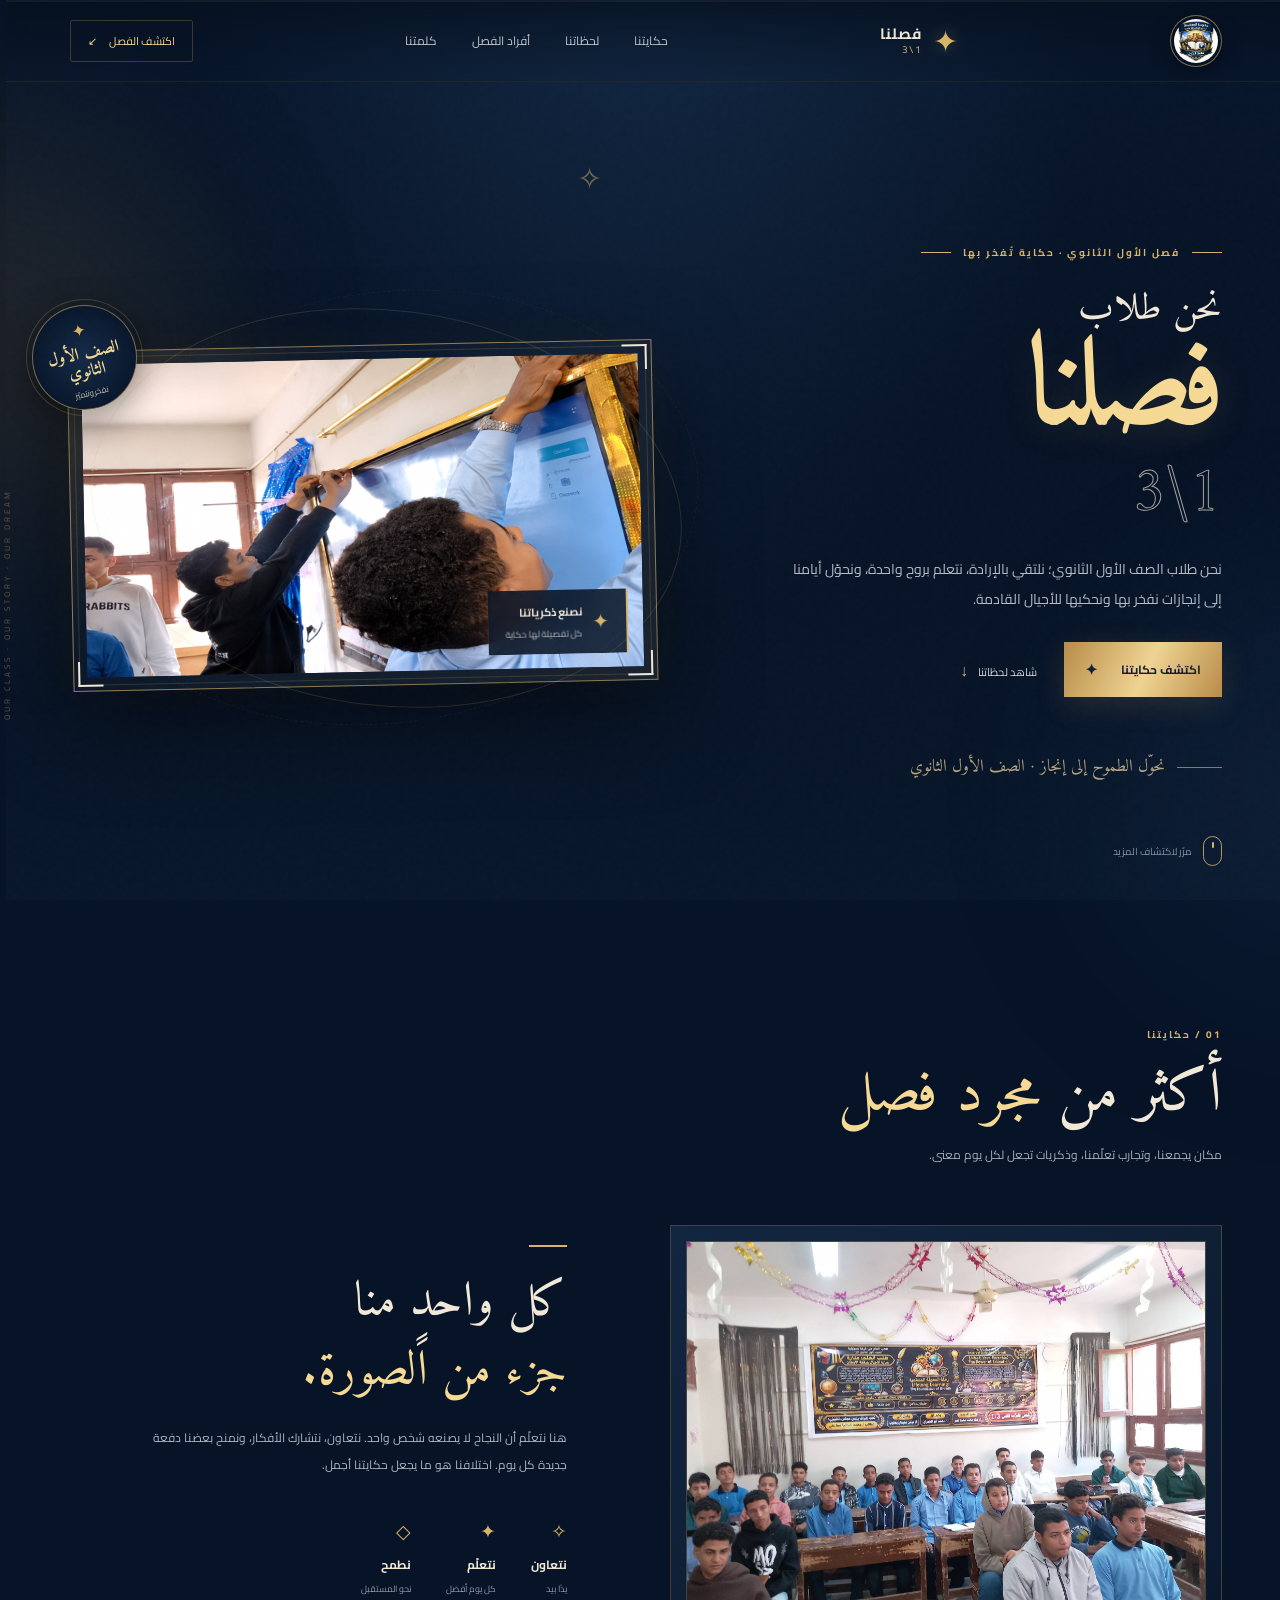
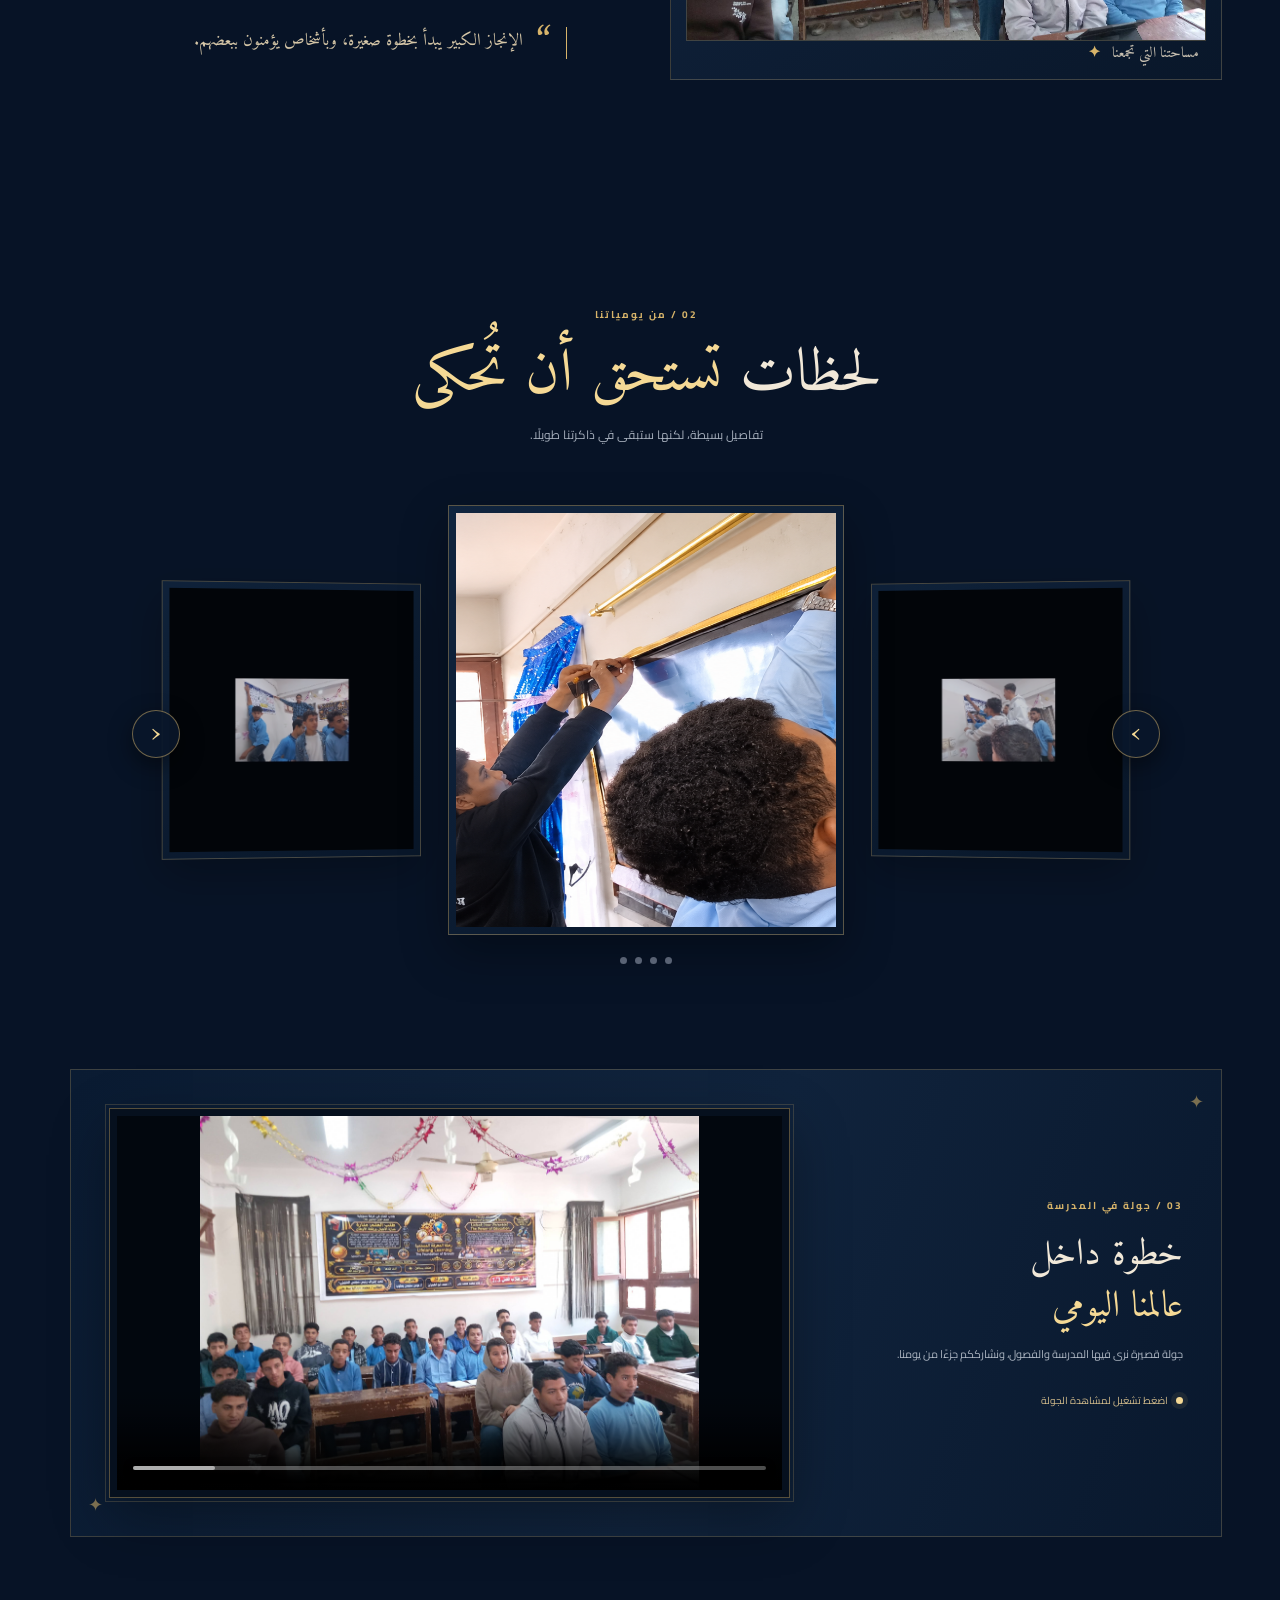
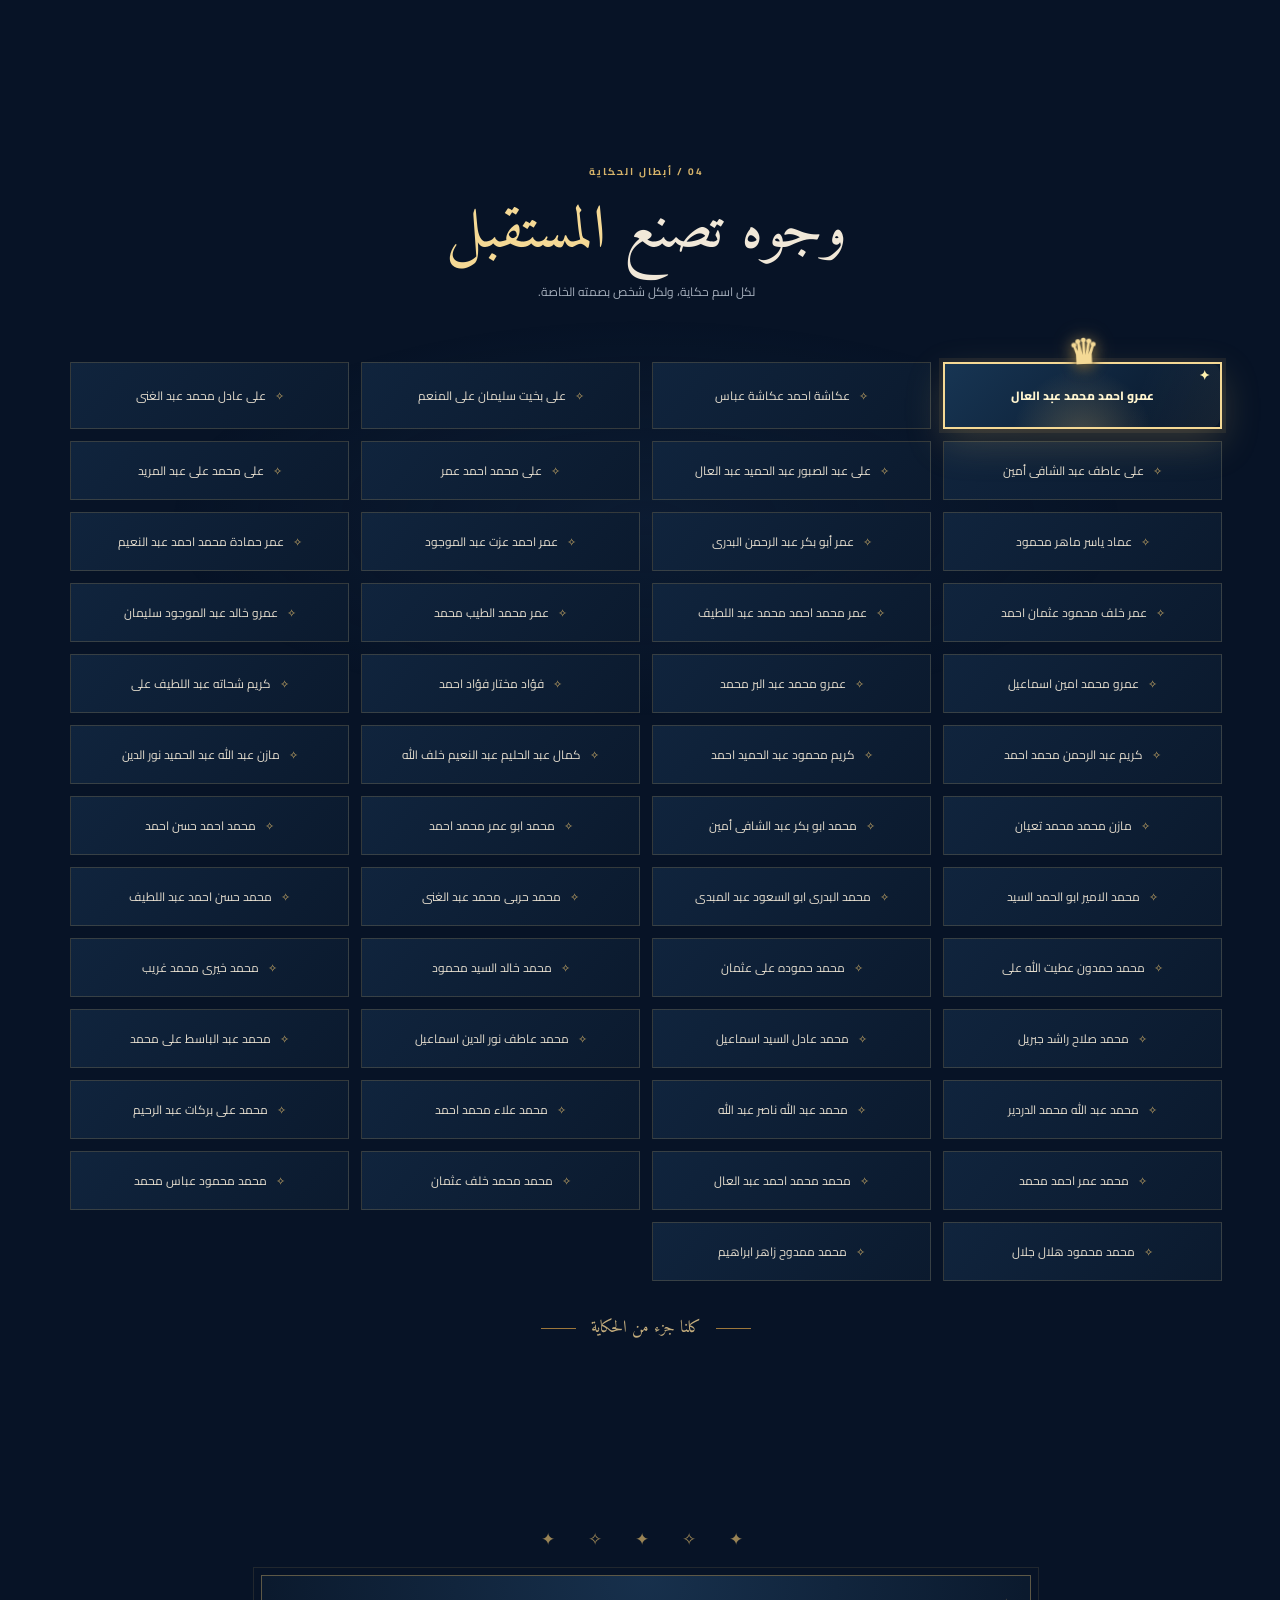
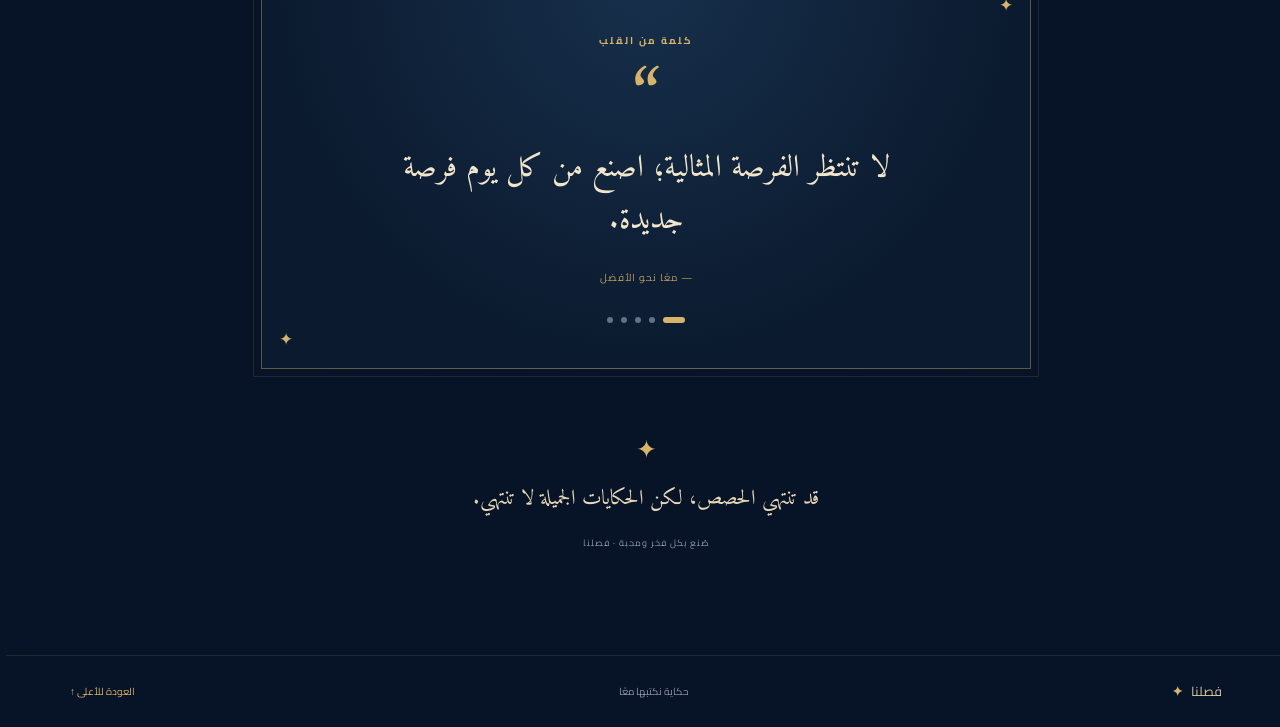
==== index.html @ 8c68bf0e "Add files via upload" ====
<!doctype html>
<html lang="ar" dir="rtl">
<head>
  <meta charset="utf-8">
  <meta name="viewport" content="width=device-width, initial-scale=1">
  <meta name="theme-color" content="#071326">
  <meta name="description" content="موقع طلاب الصف الأول الثانوي: مساحتنا التي تجمع الذكريات والطموحات والإنجازات.">
  <title>فصلنا | الصف الأول الثانوي</title>
  <link rel="preconnect" href="https://fonts.googleapis.com">
  <link rel="preconnect" href="https://fonts.gstatic.com" crossorigin>
  <link href="https://fonts.googleapis.com/css2?family=Amiri:wght@400;700&family=Cairo:wght@400;500;600;700;800;900&display=swap" rel="stylesheet">
  <link rel="stylesheet" href="style.css">
  <script defer src="https://cdn.jsdelivr.net/npm/gsap@3.15.0/dist/gsap.min.js"></script>
  <script defer src="https://cdn.jsdelivr.net/npm/gsap@3.15.0/dist/ScrollTrigger.min.js"></script>
  <script defer src="https://cdn.jsdelivr.net/npm/@tsparticles/engine@4/tsparticles.engine.min.js"></script>
  <script defer src="https://cdn.jsdelivr.net/npm/@tsparticles/slim@4/tsparticles.slim.bundle.min.js"></script>
  <script defer src="script.js"></script>
</head>
<body>
  <div class="site-noise" aria-hidden="true"></div>
  <div class="scroll-progress" aria-hidden="true"><span id="progressBar"></span></div>
  <div id="tsparticles" class="particles-layer" aria-hidden="true"></div>
  <div class="ambient ambient-one" aria-hidden="true"></div>
  <div class="ambient ambient-two" aria-hidden="true"></div>

  <header class="topbar">
    <a class="school-logo" href="https://www.facebook.com/people/%D8%A7%D9%84%D8%B5%D9%81%D8%AD%D8%A9-%D8%A7%D9%84%D9%85%D8%B9%D8%AA%D9%85%D8%AF%D8%A9-%D9%84%D9%85%D8%AF%D8%B1%D8%B3%D8%A9-%D8%A7%D9%84%D9%85%D8%AD%D8%A7%D8%B3%D9%86%D8%A9-%D8%A7%D9%84%D8%AB%D8%A7%D9%86%D9%88%D9%8A%D8%A9-%D8%A7%D9%84%D9%85%D8%B4%D8%AA%D8%B1%D9%83%D8%A9-%D8%A8%D8%AC%D8%B1%D8%AC%D8%A7/100064133135975/" target="_blank" rel="noopener noreferrer" aria-label="الصفحة المعتمدة لمدرسة المحاسنة الثانوية المشتركة بجرجا على فيسبوك">
      <img src="school_logo.jpg" alt="شعار المدرسة">
    </a>
    <a class="brand" href="#home" aria-label="العودة إلى البداية">
      <span class="brand-mark">✦</span>
      <span class="brand-copy"><b>فصلنا</b><small>1\3</small></span>
    </a>
    <nav class="main-nav" aria-label="التنقل الرئيسي">
      <a href="#story">حكايتنا</a>
      <a href="#moments">لحظاتنا</a>
      <a href="#students">أفراد الفصل</a>
      <a href="#closing">كلمتنا</a>
    </nav>
    <a class="topbar-cta" href="#students">اكتشف الفصل <span>↙</span></a>
    <button class="menu-toggle" id="menuToggle" aria-label="فتح القائمة" aria-expanded="false"><i></i><i></i></button>
  </header>

  <main>
    <section class="hero section-shell" id="home">
      <div class="hero-ornament ornament-top" aria-hidden="true">✧</div>
      <div class="hero-copy">
        <div class="eyebrow reveal"><span class="eyebrow-line"></span> فصل الأول الثانوي · حكاية تُفخر بها <span class="eyebrow-line"></span></div>
        <h1 class="hero-title"><span class="title-small">نحن طلاب</span><span class="title-gold">فصلنا</span><span class="title-outline">1\3</span></h1>
        <p class="hero-lead reveal">نحن طلاب الصف الأول الثانوي؛ نلتقي بالإرادة، نتعلم بروح واحدة، ونحوّل أيامنا إلى إنجازات نفخر بها ونحكيها للأجيال القادمة.</p>
        <div class="hero-actions reveal">
          <a class="button button-gold" href="#story">اكتشف حكايتنا <span>✦</span></a>
          <a class="text-link" href="#moments">شاهد لحظاتنا <span>↓</span></a>
        </div>
        <div class="hero-signature reveal"><span class="signature-rule"></span><span>نحوّل الطموح إلى إنجاز · الصف الأول الثانوي</span></div>
      </div>

      <div class="hero-visual reveal">
        <div class="hero-image-frame frame-outer">
          <div class="frame-corner corner-tl"></div><div class="frame-corner corner-tr"></div>
          <div class="frame-corner corner-bl"></div><div class="frame-corner corner-br"></div>
          <div class="hero-image-wrap"><img src="baner.png" alt="طلاب يزينون فصلهم الدراسي" class="hero-image" fetchpriority="high"></div>
          <div class="image-label"><span class="label-star">✦</span><span><b>نصنع ذكرياتنا</b><small>كل تفصيلة لها حكاية</small></span></div>
        </div>
        <div class="floating-seal" aria-hidden="true"><span>✦</span><b>الصف الأول<br>الثانوي</b><small>نفخر ونتميّز</small></div>
        <div class="orbit orbit-one" aria-hidden="true"></div><div class="orbit orbit-two" aria-hidden="true"></div>
      </div>
      <div class="hero-bottom-note"><span class="scroll-cue"><i></i></span><span>مرّر لاكتشاف المزيد</span></div>
      <div class="hero-side-mark" aria-hidden="true">OUR CLASS · OUR STORY · OUR DREAM</div>
    </section>

    <section class="story section-shell section-space" id="story">
      <div class="section-heading reveal">
        <span class="section-kicker">01 / حكايتنا</span>
        <h2>أكثر من <em>مجرد فصل</em></h2>
        <p>مكان يجمعنا، وتجارب تعلّمنا، وذكريات تجعل لكل يوم معنى.</p>
      </div>
      <div class="story-grid">
        <div class="story-photo reveal">
          <div class="story-photo-border"><img src="class_room_img.jpg" alt="صورة كاملة للفصل الدراسي" loading="lazy"></div>
          <span class="photo-caption">مساحتنا التي تجمعنا <b>✦</b></span>
        </div>
        <div class="story-text reveal">
          <span class="tiny-gold-line"></span>
          <h3>كل واحدٍ منا<br><em>جزء من الصورة.</em></h3>
          <p>هنا نتعلّم أن النجاح لا يصنعه شخص واحد. نتعاون، نتشارك الأفكار، ونمنح بعضنا دفعة جديدة كل يوم. اختلافنا هو ما يجعل حكايتنا أجمل.</p>
          <div class="story-values">
            <div><span class="value-icon">✧</span><b>نتعاون</b><small>يدًا بيد</small></div>
            <div><span class="value-icon">✦</span><b>نتعلّم</b><small>كل يوم أفضل</small></div>
            <div><span class="value-icon">◇</span><b>نطمح</b><small>نحو المستقبل</small></div>
          </div>
          <div class="gold-quote"><span>“</span><p>الإنجاز الكبير يبدأ بخطوة صغيرة، وبأشخاص يؤمنون ببعضهم.</p></div>
        </div>
      </div>
    </section>

    <section class="moments section-shell section-space" id="moments">
      <div class="section-heading centered reveal">
        <span class="section-kicker">02 / من يومياتنا</span>
        <h2>لحظات <em>تستحق أن تُحكى</em></h2>
        <p>تفاصيل بسيطة، لكنها ستبقى في ذاكرتنا طويلًا.</p>
      </div>

      <div class="album-gallery reveal" id="albumGallery" aria-label="صور من أحداث الفصل">
        <button class="album-arrow album-prev" type="button" aria-label="الصورة السابقة">›</button>
        <div class="album-stage" id="albumStage" aria-live="polite">
          <button class="album-card album-side album-left" type="button" data-album-position="left" aria-label="عرض الصورة السابقة"><img src="" alt=""></button>
          <button class="album-card album-center" type="button" data-album-position="center" aria-label="عرض الصورة بالحجم الكامل"><img src="" alt=""></button>
          <button class="album-card album-side album-right" type="button" data-album-position="right" aria-label="عرض الصورة التالية"><img src="" alt=""></button>
        </div>
        <button class="album-arrow album-next" type="button" aria-label="الصورة التالية">‹</button>
        <div class="album-dots" id="albumDots" aria-label="اختيار صورة"></div>
      </div>

      <div class="video-panel reveal">
        <div class="video-copy"><span class="section-kicker">03 / جولة في المدرسة</span><h3>خطوة داخل<br><em>عالمنا اليومي</em></h3><p>جولة قصيرة نرى فيها المدرسة والفصول، ونشارككم جزءًا من يومنا.</p><div class="video-hint"><span class="pulse-dot"></span> اضغط تشغيل لمشاهدة الجولة</div></div>
        <div class="video-frame"><video controls playsinline preload="metadata" poster="class_room_img.jpg"><source src="video.mp4" type="video/mp4">متصفحك لا يدعم تشغيل الفيديو.</video><span class="video-frame-corner"></span></div>
      </div>
    </section>

    <section class="students section-shell section-space" id="students">
      <div class="section-heading centered reveal">
        <span class="section-kicker">04 / أبطال الحكاية</span>
        <h2>وجوه تصنع <em>المستقبل</em></h2>
        <p>لكل اسم حكاية، ولكل شخص بصمته الخاصة.</p>
      </div>
      <div class="students-list" id="studentsList" aria-label="أسماء طلاب الفصل"></div>
      <div class="students-foot reveal"><span></span> كلنا جزء من الحكاية <span></span></div>
    </section>

    <section class="closing section-shell section-space" id="closing">
      <div class="closing-stars" aria-hidden="true">✦　✧　✦　✧　✦</div>
      <div class="closing-card reveal">
        <span class="section-kicker">كلمة من القلب</span>
        <div class="quote-mark">“</div>
        <p class="rotating-quote" id="rotatingQuote">لا تنتظر الفرصة المثالية؛ اصنع من كل يوم فرصة جديدة.</p>
        <span class="quote-author">— معًا نحو الأفضل</span>
        <div class="quote-dots" id="quoteDots" aria-label="اختيار المقولة"></div>
      </div>
      <div class="closing-footer reveal"><span class="footer-emblem">✦</span><p>قد تنتهي الحصص، لكن الحكايات الجميلة لا تنتهي.</p><small>صُنع بكل فخر ومحبة · فصلنا</small></div>
    </section>
  </main>

  <footer class="site-footer"><span>فصلنا <b>✦</b></span><span>حكاية نكتبها معًا</span><a href="#home">العودة للأعلى ↑</a></footer>

  <div class="lightbox" id="lightbox" aria-hidden="true" role="dialog" aria-label="عرض الصورة">
    <button class="lightbox-close" id="lightboxClose" aria-label="إغلاق">×</button>
    <img id="lightboxImage" src="" alt="">
  </div>
</body>
</html>
---- style.css ----
:root{--navy:#071326;--navy-2:#0b1b33;--navy-3:#102542;--gold:#d7b46a;--gold-bright:#f5d995;--gold-deep:#9d773b;--cream:#f1e8d8;--muted:#a9aeb8;--line:rgba(215,180,106,.24);--serif:'Amiri',Georgia,serif;--sans:'Cairo',Tahoma,sans-serif;--content:1160px}
*{box-sizing:border-box}html{scroll-behavior:smooth;scroll-padding-top:90px;font-size:16px}body{margin:0;background:var(--navy);color:var(--cream);font-family:var(--sans);overflow-x:hidden}body::before{content:"";position:fixed;inset:0;z-index:-4;pointer-events:none;background:radial-gradient(ellipse at 50% -15%,rgba(34,66,101,.45),transparent 52%),linear-gradient(180deg,#08162b 0%,#071326 48%,#09172a 100%)}a{color:inherit;text-decoration:none}button{font:inherit}.site-noise{position:fixed;inset:0;z-index:10;pointer-events:none;opacity:.035;background-image:url("data:image/svg+xml,%3Csvg viewBox='0 0 180 180' xmlns='http://www.w3.org/2000/svg'%3E%3Cfilter id='n'%3E%3CfeTurbulence type='fractalNoise' baseFrequency='.9' numOctaves='3' stitchTiles='stitch'/%3E%3C/filter%3E%3Crect width='100%25' height='100%25' filter='url(%23n)' opacity='.5'/%3E%3C/svg%3E")}.particles-layer{position:fixed;inset:0;z-index:-1;pointer-events:none}.particles-layer canvas{opacity:.7}.ambient{position:fixed;width:420px;height:420px;border-radius:50%;filter:blur(100px);opacity:.12;pointer-events:none;z-index:-2}.ambient-one{top:15%;left:-220px;background:#c99a4a}.ambient-two{right:-240px;top:65%;background:#28548b}.scroll-progress{height:2px;position:fixed;top:0;left:0;right:0;z-index:50;background:rgba(255,255,255,.05)}.scroll-progress span{display:block;height:100%;width:0;background:linear-gradient(90deg,var(--gold-deep),var(--gold-bright));box-shadow:0 0 12px #e4c274}
.topbar{height:82px;padding:0 max(5vw,24px);display:flex;align-items:center;justify-content:space-between;position:absolute;top:0;left:0;right:0;z-index:30;border-bottom:1px solid rgba(215,180,106,.11);background:linear-gradient(180deg,rgba(5,15,29,.72),transparent);backdrop-filter:blur(10px)}.brand{display:flex;align-items:center;gap:11px}.brand-mark{font-size:30px;color:var(--gold);text-shadow:0 0 18px #d7b46a66}.brand-copy{display:flex;flex-direction:column;line-height:1.25}.brand-copy b{font-size:15px;letter-spacing:1px}.brand-copy small{font-size:10px;color:var(--gold);letter-spacing:1.5px}.main-nav{display:flex;gap:35px;color:#c4c6ca;font-size:12px}.main-nav a{transition:color .25s}.main-nav a:hover{color:var(--gold-bright)}.topbar-cta{border:1px solid var(--line);padding:10px 17px;border-radius:2px;font-size:11px;color:var(--gold-bright);transition:.3s}.topbar-cta span{margin-right:10px}.topbar-cta:hover{background:#d7b46a16;border-color:var(--gold)}.menu-toggle{display:none;background:none;border:0;padding:10px}.menu-toggle i{display:block;width:24px;height:1px;background:var(--gold);margin:6px}
.school-logo{width:52px;height:52px;display:flex;align-items:center;justify-content:center;flex-shrink:0;border:1px solid rgba(215,180,106,.55);border-radius:50%;padding:3px;background:rgba(7,19,38,.78);box-shadow:0 5px 22px #0005;transition:transform .3s,border-color .3s,box-shadow .3s}.school-logo:hover{transform:translateY(-2px) scale(1.04);border-color:var(--gold-bright);box-shadow:0 8px 28px #d7b46a28}.school-logo img{width:100%;height:100%;object-fit:cover;border-radius:50%;display:block}
.section-shell{width:min(var(--content),90vw);margin-inline:auto}.hero{min-height:790px;height:min(960px,100svh);min-height:max(760px,100svh);padding-top:130px;display:grid;grid-template-columns:.92fr 1.08fr;align-items:center;gap:6%;position:relative}.hero-copy{padding:25px 0 30px;position:relative;z-index:2}.eyebrow,.section-kicker{color:var(--gold);font-size:10px;letter-spacing:2px;font-weight:700}.eyebrow{display:flex;align-items:center;gap:12px;margin-bottom:28px}.eyebrow-line{width:30px;height:1px;background:var(--gold)}.hero-title{margin:0;line-height:1.02;display:flex;flex-direction:column;font-weight:700;font-size:clamp(78px,10vw,138px)}.title-small{font-size:clamp(28px,3vw,44px);color:var(--cream);font-family:var(--serif);font-weight:400}.title-gold{font-size:clamp(78px,10vw,138px);line-height:.99;color:var(--gold-bright);font-family:var(--serif);font-weight:700;text-shadow:0 5px 38px #d6b46a24;letter-spacing:-4px}.title-outline{font-family:var(--serif);font-size:clamp(42px,5vw,68px);font-weight:400;color:transparent;-webkit-text-stroke:1px rgba(241,232,216,.68);margin-top:6px}.hero-lead{max-width:440px;margin:27px 0 28px;color:#b5bdc8;font-size:14px;line-height:2.15}.hero-actions{display:flex;align-items:center;gap:27px}.button{display:inline-flex;align-items:center;gap:23px;padding:13px 21px;font-size:12px;font-weight:700;transition:transform .3s,box-shadow .3s}.button-gold{color:#142034;background:linear-gradient(115deg,#b88c48,#f0d493 52%,#b98c49);box-shadow:0 8px 30px #caa15828}.button-gold:hover{transform:translateY(-4px);box-shadow:0 12px 35px #d9b96a48}.button-gold span{font-size:15px}.text-link{font-size:11px;color:#d6d5d1}.text-link span{color:var(--gold);margin-right:8px;font-size:16px}.hero-signature{display:flex;align-items:center;gap:12px;margin-top:55px;font-family:var(--serif);font-size:17px;color:#b6a57f}.signature-rule{width:45px;height:1px;background:var(--gold-deep)}
.hero-visual{position:relative;width:100%;max-width:620px;justify-self:end}.hero-image-frame{position:relative;padding:13px;border:1px solid rgba(215,180,106,.62);background:linear-gradient(140deg,rgba(215,180,106,.12),rgba(215,180,106,.015) 35%,rgba(215,180,106,.09));box-shadow:0 30px 90px #0008,0 0 45px #d7b46a10;transform:rotate(-1.2deg)}.hero-image-frame::before{content:"";position:absolute;inset:5px;border:1px solid rgba(215,180,106,.18);pointer-events:none;z-index:2}.hero-image-wrap{overflow:hidden;aspect-ratio:1.78;background:#14233a}.hero-image{width:100%;height:100%;object-fit:cover;display:block;transition:transform 1.1s cubic-bezier(.2,.75,.2,1);filter:saturate(.88) contrast(1.05)}.hero-image-frame:hover .hero-image{transform:scale(1.045)}.frame-corner{width:25px;height:25px;position:absolute;z-index:3;border-color:var(--gold-bright)}.corner-tl{top:4px;right:4px;border-top:2px solid;border-right:2px solid}.corner-tr{top:4px;left:4px;border-top:2px solid;border-left:2px solid}.corner-bl{bottom:4px;right:4px;border-bottom:2px solid;border-right:2px solid}.corner-br{bottom:4px;left:4px;border-bottom:2px solid;border-left:2px solid}.image-label{position:absolute;bottom:27px;right:28px;display:flex;align-items:center;gap:10px;background:rgba(6,18,35,.86);padding:12px 17px;border-right:2px solid var(--gold);backdrop-filter:blur(12px)}.label-star{color:var(--gold);font-size:20px}.image-label span:last-child{display:flex;flex-direction:column}.image-label b{font-size:11px}.image-label small{font-size:9px;color:#b3b6bc;margin-top:3px}.floating-seal{position:absolute;top:-40px;left:-38px;width:105px;height:105px;border:1px solid #d7b46a8c;outline:1px solid #d7b46a39;outline-offset:5px;border-radius:50%;background:radial-gradient(circle,#162b48,#08172c 70%);display:flex;flex-direction:column;align-items:center;justify-content:center;text-align:center;transform:rotate(-12deg);box-shadow:0 8px 35px #0007;z-index:4}.floating-seal span{font-size:17px;color:var(--gold)}.floating-seal b{font-family:var(--serif);font-size:17px;line-height:1.05;color:var(--gold-bright)}.floating-seal small{font-size:8px;color:#c9c1b2;margin-top:5px}.orbit{position:absolute;border:1px solid #d7b46a28;border-radius:50%;pointer-events:none}.orbit-one{inset:-35px -28px -20px 20px;transform:rotate(7deg)}.orbit-two{inset:-53px -45px -37px 5px;border-style:dashed;opacity:.45;transform:rotate(-8deg)}.hero-ornament{position:absolute;color:var(--gold);font-size:30px;opacity:.5}.ornament-top{top:150px;left:44%;animation:twinkle 3s ease-in-out infinite}.hero-bottom-note{position:absolute;bottom:34px;right:0;display:flex;gap:12px;align-items:center;color:#8792a1;font-size:10px}.scroll-cue{width:19px;height:30px;border:1px solid #b9975b;border-radius:12px;display:grid;place-items:start center;padding-top:5px}.scroll-cue i{width:2px;height:6px;background:var(--gold);border-radius:5px;animation:scrollDot 1.6s infinite}.hero-side-mark{position:absolute;left:-70px;bottom:180px;writing-mode:vertical-rl;transform:rotate(180deg);font-size:8px;letter-spacing:3px;color:#8f7a53;opacity:.6}
.section-space{padding-top:125px;padding-bottom:100px}.section-heading{max-width:610px;margin-bottom:58px}.section-heading.centered{text-align:center;margin-inline:auto}.section-kicker{display:block;margin-bottom:14px}.section-heading h2{font-family:var(--serif);font-size:clamp(36px,5vw,60px);font-weight:400;margin:0;color:var(--cream);line-height:1.25}.section-heading h2 em,.story-text h3 em,.video-copy h3 em{font-style:normal;color:var(--gold-bright)}.section-heading p{font-size:12px;color:#a6afbc;line-height:2;margin:10px 0 0}.story-grid{display:grid;grid-template-columns:1fr .9fr;align-items:center;gap:9%}.story-photo{padding:15px 15px 38px;border:1px solid var(--line);position:relative;background:linear-gradient(145deg,#132641,#09172a)}.story-photo-border{overflow:hidden;border:1px solid #d7b46a40;aspect-ratio:1.3}.story-photo-border img{width:100%;height:100%;object-fit:cover;display:block;transition:transform .9s}.story-photo:hover img{transform:scale(1.04)}.photo-caption{position:absolute;bottom:12px;right:22px;font-family:var(--serif);font-size:15px;color:#c9c1b2}.photo-caption b{color:var(--gold);margin-right:7px}.story-text{padding:20px 0}.tiny-gold-line{display:block;width:38px;height:2px;background:var(--gold);margin-bottom:22px}.story-text h3,.video-copy h3{font-size:clamp(31px,4vw,49px);line-height:1.4;font-family:var(--serif);font-weight:400;margin:0 0 18px}.story-text>p,.video-copy>p{color:#aeb7c3;font-size:12px;line-height:2.25;margin:0;max-width:430px}.story-values{display:flex;gap:35px;margin:35px 0 30px}.story-values>div{display:flex;flex-direction:column;gap:4px}.value-icon{color:var(--gold);font-size:19px}.story-values b{font-size:12px}.story-values small{font-size:9px;color:#8d9aaa}.gold-quote{display:flex;gap:13px;border-right:1px solid var(--gold);padding-right:15px;margin-top:25px}.gold-quote>span{font-family:var(--serif);font-size:40px;line-height:.8;color:var(--gold)}.gold-quote p{font-family:var(--serif);font-size:17px;color:#d5c6a7;margin:0;line-height:1.7}
.moments{position:relative}.moments-grid{display:grid;grid-template-columns:1.2fr .8fr;gap:24px;align-items:start}.moment-card{border:1px solid var(--line);padding:10px;background:#0c1b31;transition:transform .4s,border-color .4s}.moment-card:hover{transform:translateY(-7px);border-color:#d7b46a88}.moment-tall{margin-top:70px}.moment-media{position:relative;overflow:hidden;background:#172a43}.moment-wide .moment-media{aspect-ratio:1.75}.moment-tall .moment-media{aspect-ratio:.98}.moment-media img{width:100%;height:100%;object-fit:cover;display:block;transition:transform .9s;filter:saturate(.86)}.moment-card:hover .moment-media img{transform:scale(1.05)}.media-number{position:absolute;top:13px;right:14px;color:#fff;font-size:10px;background:#071326ba;border:1px solid #d7b46a66;padding:5px 9px}.moment-caption{padding:14px 8px 8px;display:flex;flex-direction:column;gap:5px}.moment-caption span{font-size:9px;color:var(--gold);letter-spacing:1px}.moment-caption b{font-family:var(--serif);font-weight:400;font-size:17px}.video-panel{display:grid;grid-template-columns:.65fr 1.35fr;gap:6%;align-items:center;margin-top:105px;padding:38px;border:1px solid var(--line);background:linear-gradient(110deg,#0a1b32,#10233c 55%,#09182d);position:relative}.video-panel::before,.video-panel::after{content:"✦";position:absolute;color:var(--gold);opacity:.55;font-size:18px}.video-panel::before{top:15px;right:17px}.video-panel::after{bottom:15px;left:17px}.video-copy h3{font-size:37px;margin-bottom:9px}.video-copy>p{font-size:11px}.video-hint{display:flex;align-items:center;gap:8px;margin-top:24px;color:#d4bd8c;font-size:10px}.pulse-dot{width:7px;height:7px;background:var(--gold-bright);border-radius:50%;box-shadow:0 0 0 5px #d7b46a18;animation:pulse 1.8s infinite}.video-frame{position:relative;border:1px solid #d7b46a62;padding:7px;background:#06101e;box-shadow:0 20px 55px #0005}.video-frame video{display:block;width:100%;max-height:440px;aspect-ratio:16/9;object-fit:contain;background:#02070e}.video-frame-corner{position:absolute;inset:-5px;border:1px solid #d7b46a32;pointer-events:none}
.students{position:relative}.students::before{content:"";position:absolute;top:20%;left:50%;transform:translateX(-50%);width:75vw;height:400px;background:radial-gradient(ellipse,#17304e4a,transparent 70%);z-index:-1;pointer-events:none}.student-intro{display:flex;align-items:center;justify-content:center;gap:13px;color:#aeb7c3;font-size:11px;margin:-15px auto 32px;text-align:center}.student-intro span{color:var(--gold);font-size:16px}.student-intro p{margin:0}.student-intro code{direction:ltr;display:inline-block;background:#d7b46a16;color:var(--gold-bright);padding:2px 5px;border-radius:3px}.students-list{display:grid;grid-template-columns:repeat(4,1fr);gap:12px}.student-name{position:relative;overflow:hidden;border:1px solid rgba(215,180,106,.2);background:linear-gradient(130deg,#10243d,#0b1a2e);padding:17px 16px;text-align:center;color:#e5ddce;font-size:12px;transition:transform .3s,border-color .3s,background .3s}.student-name{font-family:inherit;cursor:pointer}.student-name.secret-pulse{animation:secretPulse .45s ease}@keyframes secretPulse{0%,100%{transform:scale(1)}50%{transform:scale(.96);border-color:var(--gold-bright)}}
.student-name::before{content:"✧";color:var(--gold);font-size:11px;margin-left:9px}.student-name::after{content:"";position:absolute;top:0;right:-80%;height:100%;width:60%;transform:skewX(-22deg);background:linear-gradient(90deg,transparent,#fff1,transparent);transition:right .65s}.student-name:hover{transform:translateY(-4px);border-color:#d7b46a88;background:#142a46}.student-name:hover::after{right:130%}.students-foot{display:flex;justify-content:center;align-items:center;gap:15px;margin-top:32px;font-family:var(--serif);color:#c4ad7d;font-size:17px}.students-foot span{width:35px;height:1px;background:var(--gold-deep)}
.closing{padding-top:80px;padding-bottom:100px;text-align:center}.closing-stars{color:var(--gold);letter-spacing:8px;font-size:17px;opacity:.7;animation:twinkle 3.5s infinite}.closing-card{max-width:770px;margin:20px auto 0;padding:55px 35px 45px;border:1px solid #d7b46a66;outline:1px solid #d7b46a20;outline-offset:7px;background:radial-gradient(ellipse at 50% 0%,#17304c,#0b1a2e 70%);position:relative}.closing-card::before,.closing-card::after{content:"✦";position:absolute;color:var(--gold);font-size:17px}.closing-card::before{top:13px;right:17px}.closing-card::after{bottom:13px;left:17px}.quote-mark{font-family:var(--serif);font-size:75px;line-height:.7;color:var(--gold);margin-top:25px}.rotating-quote{max-width:570px;margin:15px auto 12px;font-family:var(--serif);font-size:clamp(22px,3vw,31px);line-height:1.7;color:#f1e5cc;min-height:100px;display:grid;place-items:center}.quote-author{font-size:10px;letter-spacing:1px;color:#b99b60}.quote-dots{display:flex;justify-content:center;gap:8px;margin-top:27px}.quote-dot{width:6px;height:6px;border:0;border-radius:50%;padding:0;background:#667185;cursor:pointer;transition:.25s}.quote-dot.active{width:22px;border-radius:8px;background:var(--gold)}.closing-footer{margin:56px auto 0}.footer-emblem{color:var(--gold);font-size:25px}.closing-footer p{font-family:var(--serif);font-size:21px;color:#e6d7b8;margin:8px 0}.closing-footer small{font-size:9px;color:#8f9aaa;letter-spacing:1px}.site-footer{border-top:1px solid #d7b46a20;min-height:72px;padding:18px 5vw;display:flex;align-items:center;justify-content:space-between;color:#8d98a8;font-size:10px}.site-footer span:first-child{color:#d9c69c;font-size:13px}.site-footer b{color:var(--gold);margin-right:5px}.site-footer a{color:var(--gold)}
.lightbox{position:fixed;inset:0;z-index:100;background:#020813ed;backdrop-filter:blur(12px);display:grid;place-items:center;padding:30px;opacity:0;visibility:hidden;transition:opacity .3s,visibility .3s}.lightbox.open{opacity:1;visibility:visible}.lightbox img{max-width:min(100%,1100px);max-height:85vh;object-fit:contain;border:1px solid #d7b46a77;padding:7px;background:#09172a;box-shadow:0 25px 100px #0009}.lightbox-close{position:absolute;top:20px;left:25px;background:none;border:0;color:var(--gold-bright);font-size:38px;cursor:pointer}.reveal{opacity:1!important;transform:none!important}.js-ready .reveal{opacity:1;transform:none}.js-ready .reveal.visible{opacity:1;transform:none}
@keyframes twinkle{0%,100%{opacity:.35;transform:scale(.85) rotate(0)}50%{opacity:.9;transform:scale(1.12) rotate(18deg)}}@keyframes scrollDot{0%{transform:translateY(0);opacity:1}75%{transform:translateY(9px);opacity:0}100%{transform:translateY(0);opacity:0}}@keyframes pulse{0%,100%{box-shadow:0 0 0 4px #d7b46a18}50%{box-shadow:0 0 0 8px #d7b46a05}}
@media(max-width:900px){.hero{grid-template-columns:.95fr 1.05fr;gap:4%;min-height:760px}.title-gold{font-size:clamp(72px,10vw,105px)}.hero-lead{font-size:12px}.floating-seal{width:85px;height:85px;left:-25px}.floating-seal b{font-size:14px}.main-nav{gap:18px}.story-grid{gap:6%}.students-list{grid-template-columns:repeat(3,1fr)}}
@media(max-width:700px){.topbar{height:66px;padding:0 5vw}.topbar-cta{display:none}.menu-toggle{display:block;z-index:32}.main-nav{position:absolute;top:65px;right:5vw;left:5vw;padding:15px;display:none;flex-direction:column;gap:0;background:#09182cf5;border:1px solid var(--line);backdrop-filter:blur(15px)}.main-nav.open{display:flex}.main-nav a{padding:12px 10px;border-bottom:1px solid #d7b46a13}.main-nav a:last-child{border:0}.hero{display:flex;flex-direction:column;justify-content:center;align-items:stretch;gap:40px;height:auto;min-height:0;padding-top:130px;padding-bottom:100px}.hero-copy{padding:0}.eyebrow{margin-bottom:20px}.title-small{font-size:32px}.title-gold{font-size:clamp(85px,23vw,125px)}.title-outline{font-size:clamp(43px,11vw,62px)}.hero-lead{font-size:12px;margin:20px 0}.hero-signature{margin-top:28px}.hero-visual{width:88%;max-width:520px;margin:0 auto;justify-self:center}.floating-seal{top:-27px;left:-29px;width:75px;height:75px}.floating-seal b{font-size:12px}.floating-seal small{font-size:7px}.image-label{bottom:18px;right:18px;padding:9px 12px}.hero-bottom-note{bottom:23px}.hero-side-mark{display:none}.ornament-top{top:100px;left:12%}.section-space{padding-top:82px;padding-bottom:70px}.section-heading{margin-bottom:36px}.section-heading h2{font-size:39px}.story-grid{grid-template-columns:1fr;gap:38px}.story-photo{max-width:550px;margin-inline:auto;width:100%}.story-text h3{font-size:39px}.story-values{justify-content:space-between;gap:10px}.moments-grid{grid-template-columns:1fr;gap:16px}.moment-tall{margin-top:0}.moment-tall .moment-media{aspect-ratio:1.55}.video-panel{grid-template-columns:1fr;gap:25px;padding:25px 18px;margin-top:65px}.video-copy h3{font-size:33px}.students-list{grid-template-columns:repeat(2,1fr);gap:9px}.student-name{padding:14px 7px;font-size:11px}.student-intro{font-size:10px;gap:7px}.closing{padding-top:55px}.closing-card{padding:45px 20px 35px}.rotating-quote{font-size:23px;min-height:125px}.site-footer{gap:12px;flex-wrap:wrap}.site-footer span:nth-child(2){display:none}}
@media(max-width:380px){.hero-actions{gap:15px}.button{padding:12px 13px;gap:12px}.students-list{grid-template-columns:1fr 1fr}.section-heading h2{font-size:34px}}
@media(prefers-reduced-motion:reduce){*,*::before,*::after{scroll-behavior:auto!important;animation-duration:.01ms!important;animation-iteration-count:1!important;transition-duration:.01ms!important}.particles-layer{display:none}.reveal{opacity:1!important;transform:none!important}}
.album-gallery{position:relative;width:min(980px,100%);margin-inline:auto;direction:ltr}.album-stage{display:grid;grid-template-columns:1fr 1.45fr 1fr;align-items:center;gap:18px;perspective:1200px}.album-card{border:1px solid rgba(215,180,106,.38);padding:7px;background:linear-gradient(145deg,#10243e,#081629);cursor:pointer;overflow:hidden;box-shadow:0 18px 45px #0005;transition:transform .55s cubic-bezier(.2,.75,.2,1),opacity .55s,border-color .35s}.album-card:hover{border-color:var(--gold-bright)}.album-card img{display:block;width:100%;height:100%;object-fit:cover;transition:transform .7s ease}.album-card:hover img{transform:scale(1.035)}.album-center{height:430px;z-index:2}.album-side{height:300px;opacity:.78}.album-left{transform:rotateY(7deg) scale(.92)}.album-right{transform:rotateY(-7deg) scale(.92)}.album-arrow{position:absolute;top:50%;z-index:5;width:48px;height:48px;border:1px solid rgba(215,180,106,.5);border-radius:50%;background:#09172ae8;color:var(--gold-bright);font-family:var(--serif);font-size:32px;line-height:1;cursor:pointer;transform:translateY(-50%);box-shadow:0 8px 24px #0007;transition:.25s}.album-arrow:hover{background:var(--gold);color:#071326}.album-prev{left:-24px}.album-next{right:-24px}.album-dots{direction:rtl;display:flex;justify-content:center;gap:8px;margin-top:22px}.album-dot{width:7px;height:7px;padding:0;border:0;border-radius:50%;background:#667185;cursor:pointer;transition:.25s}
@media(max-width:700px){.album-stage{grid-template-columns:.72fr 1.7fr .72fr;gap:7px}.album-center{height:280px}.album-side{height:190px}.album-card{padding:4px}.album-arrow{width:40px;height:40px;font-size:26px}.album-prev{left:-8px}.album-next{right:-8px}}
@media(max-width:380px){.album-center{height:230px}.album-side{height:155px}.album-stage{gap:4px}.album-arrow{width:36px;height:36px}}
.student-name.secret-student{overflow:visible;grid-column:auto;border:2px solid var(--gold-bright);padding:20px 14px;background:radial-gradient(circle at 50% 120%,rgba(215,180,106,.28),transparent 45%),linear-gradient(135deg,#173553,#081629);box-shadow:0 0 0 4px rgba(215,180,106,.09),0 14px 38px rgba(215,180,106,.22);color:#fff5cf;font-weight:800;z-index:2;animation:royalCard 3.2s ease-in-out infinite}.student-name.secret-student::before{position:absolute;right:10px;top:-1px;margin:0;color:#fff2ae;content:"✦";font-size:13px}.student-name.secret-student::after{inset:0!important;right:0!important;left:0!important;width:100%!important;height:100%!important;transform:none!important;clip-path:inset(0 round 8px);border-radius:8px;pointer-events:none;background:linear-gradient(110deg,transparent 20%,rgba(255,244,191,.08) 42%,rgba(255,244,191,.48) 50%,rgba(255,244,191,.08) 58%,transparent 80%);background-size:220% 100%;background-position:160% 0;animation:secretStudentShine 3.8s ease-in-out infinite}.student-crown{position:absolute;z-index:5;top:-28px;left:50%;transform:translateX(-50%) rotate(-3deg);font-family:serif;font-size:34px;line-height:1;color:#f4d995;text-shadow:0 3px 14px #d7b46a99,0 0 22px #d7b46a55;filter:drop-shadow(0 4px 3px #0008);animation:crownFloat 2.4s ease-in-out infinite}.student-name.secret-student:hover{transform:translateY(-7px) scale(1.025);border-color:#fff2af;box-shadow:0 0 0 5px rgba(215,180,106,.12),0 18px 48px rgba(215,180,106,.34)}@keyframes royalCard{0%,100%{filter:brightness(1);box-shadow:0 0 0 4px rgba(215,180,106,.09),0 14px 38px rgba(215,180,106,.22)}50%{filter:brightness(1.12);box-shadow:0 0 0 6px rgba(215,180,106,.15),0 18px 48px rgba(215,180,106,.38)}}@keyframes crownFloat{0%,100%{transform:translateX(-50%) translateY(0) rotate(-3deg)}50%{transform:translateX(-50%) translateY(-6px) rotate(3deg)}}@keyframes secretStudentShine{0%,20%{background-position:160% 0}55%,100%{background-position:-60% 0}}
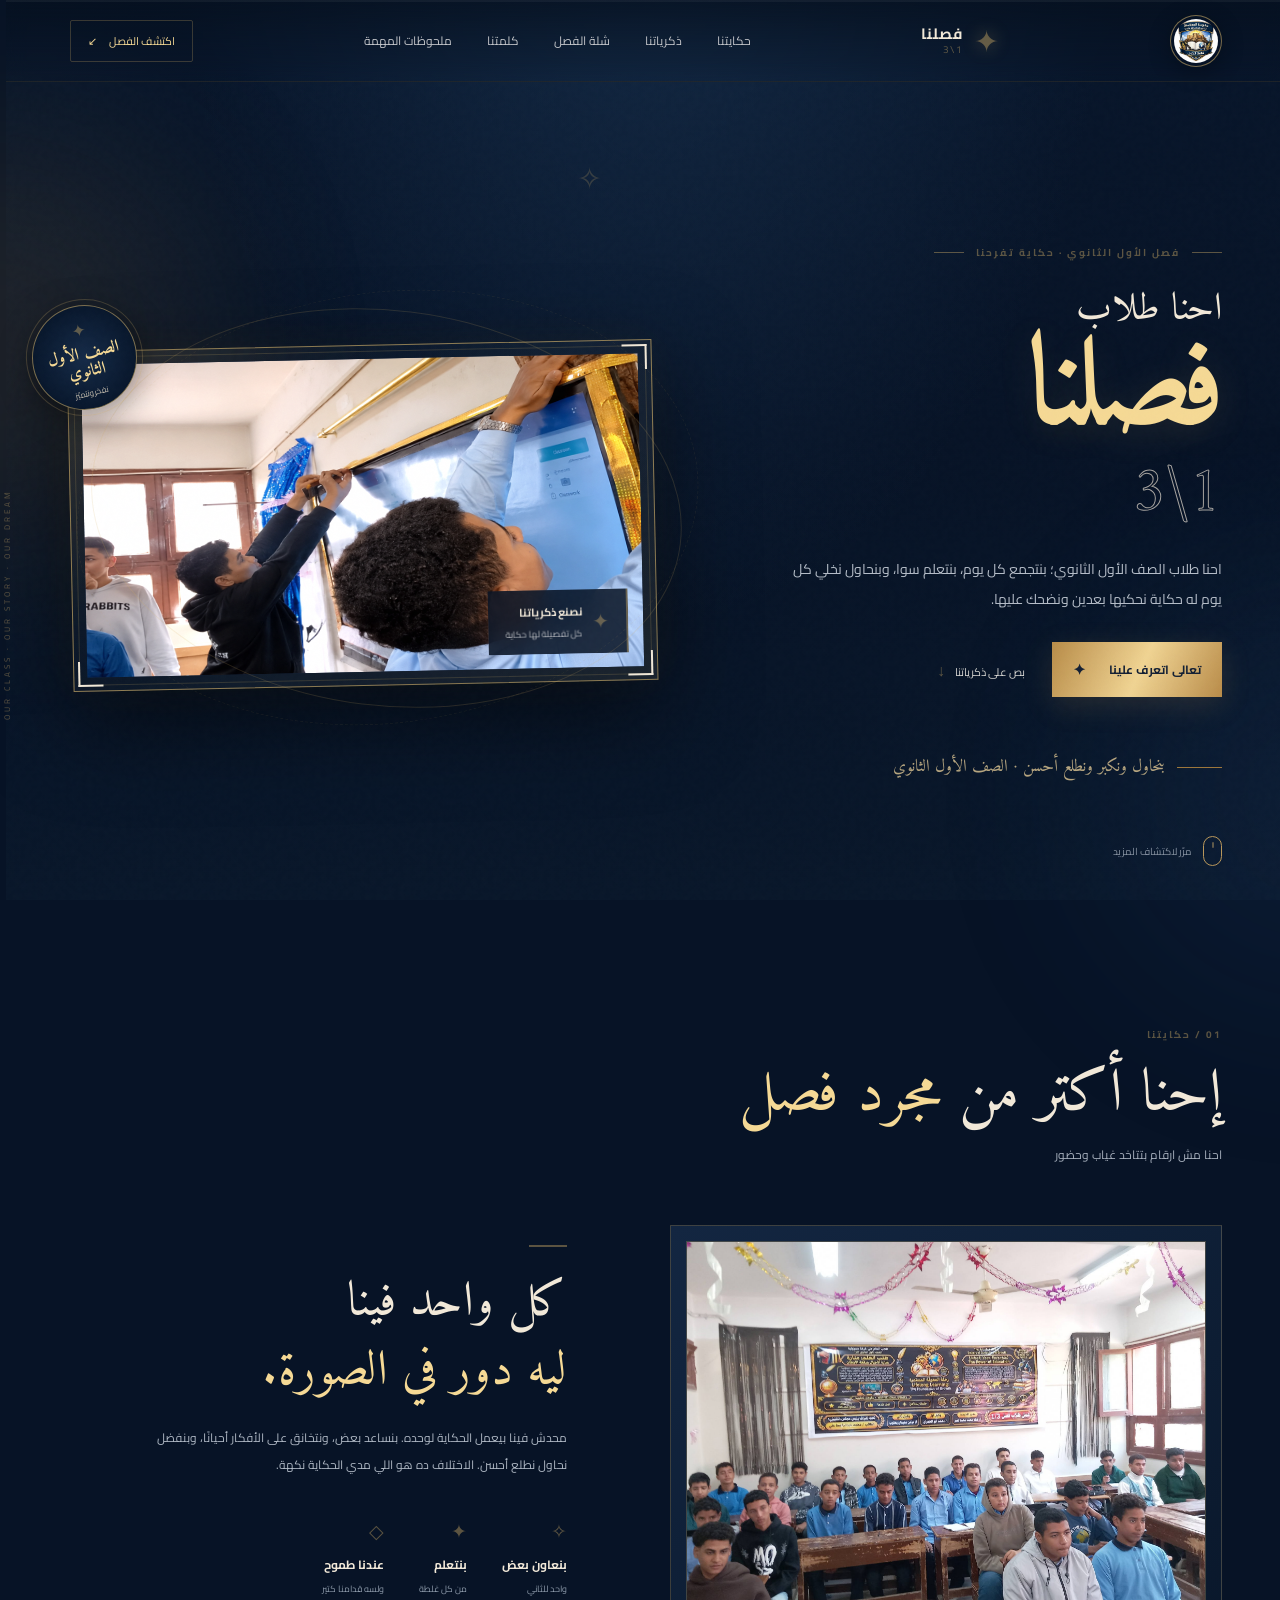
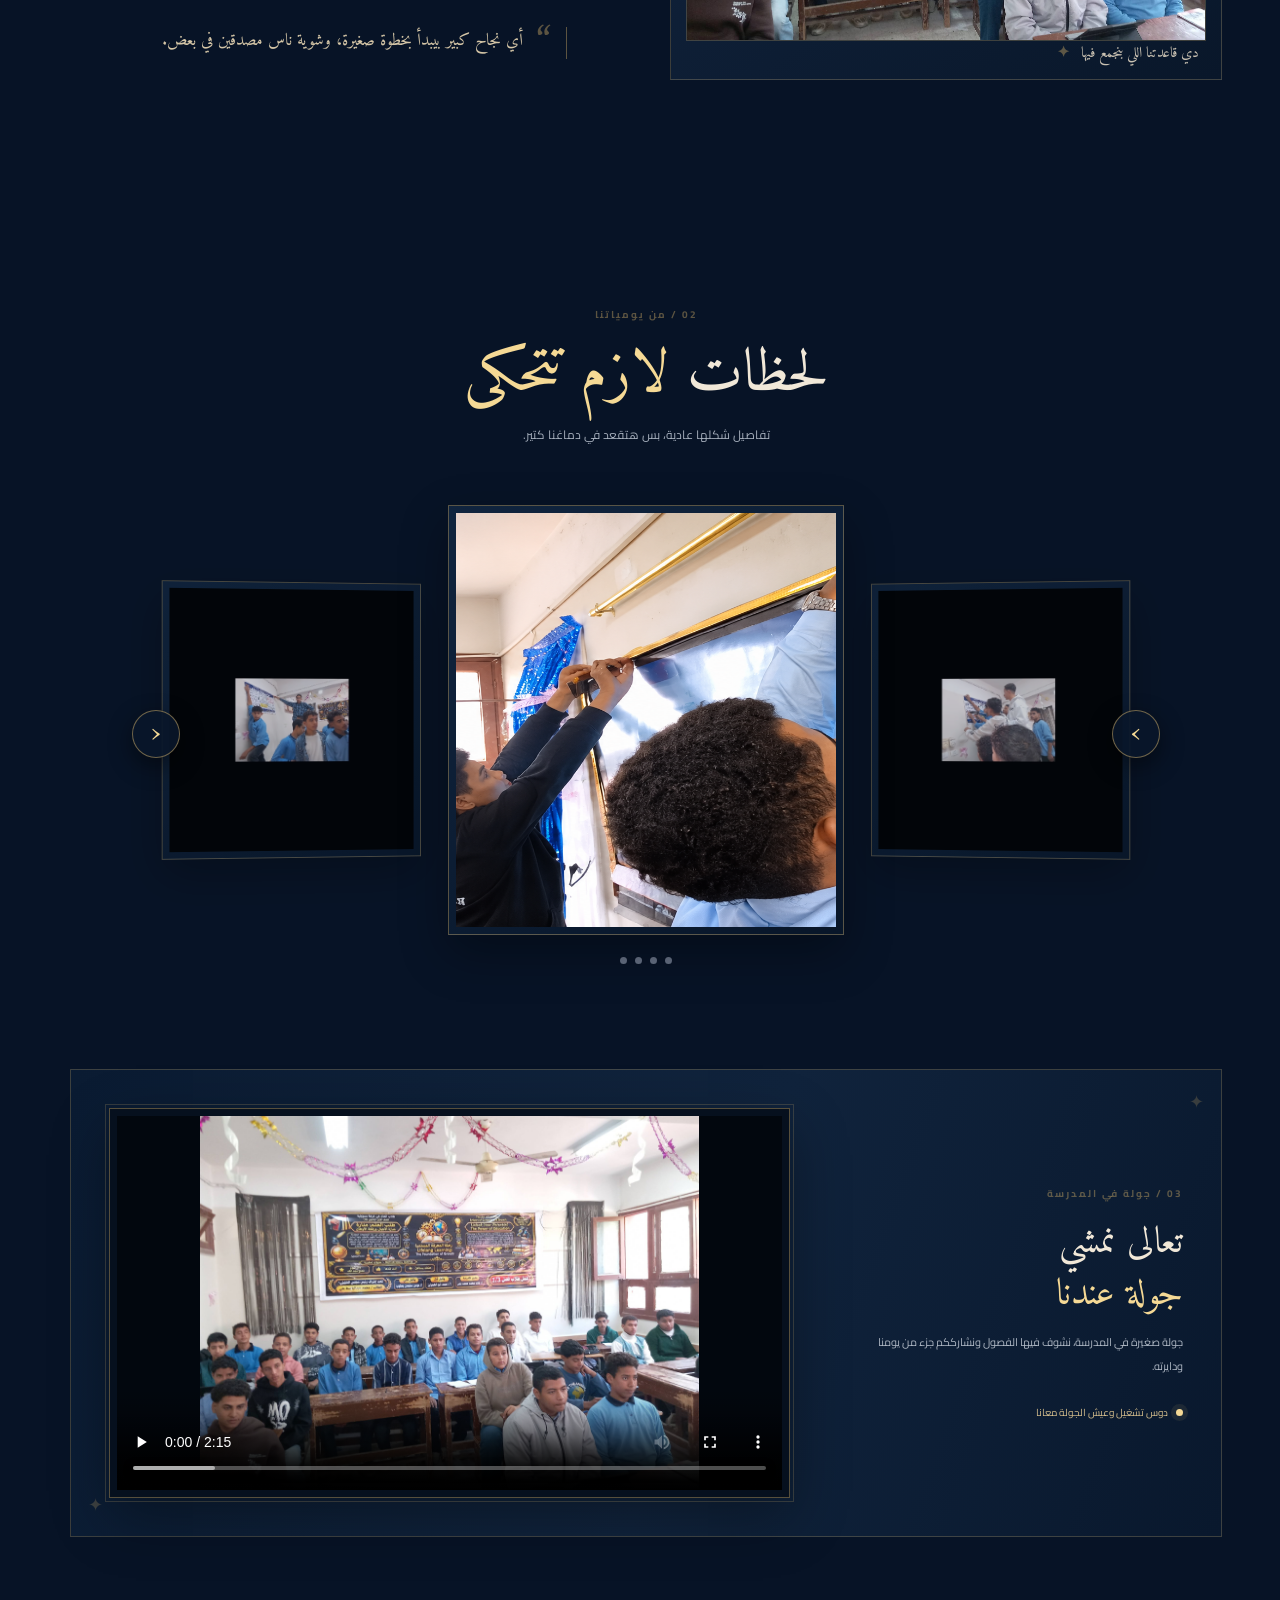
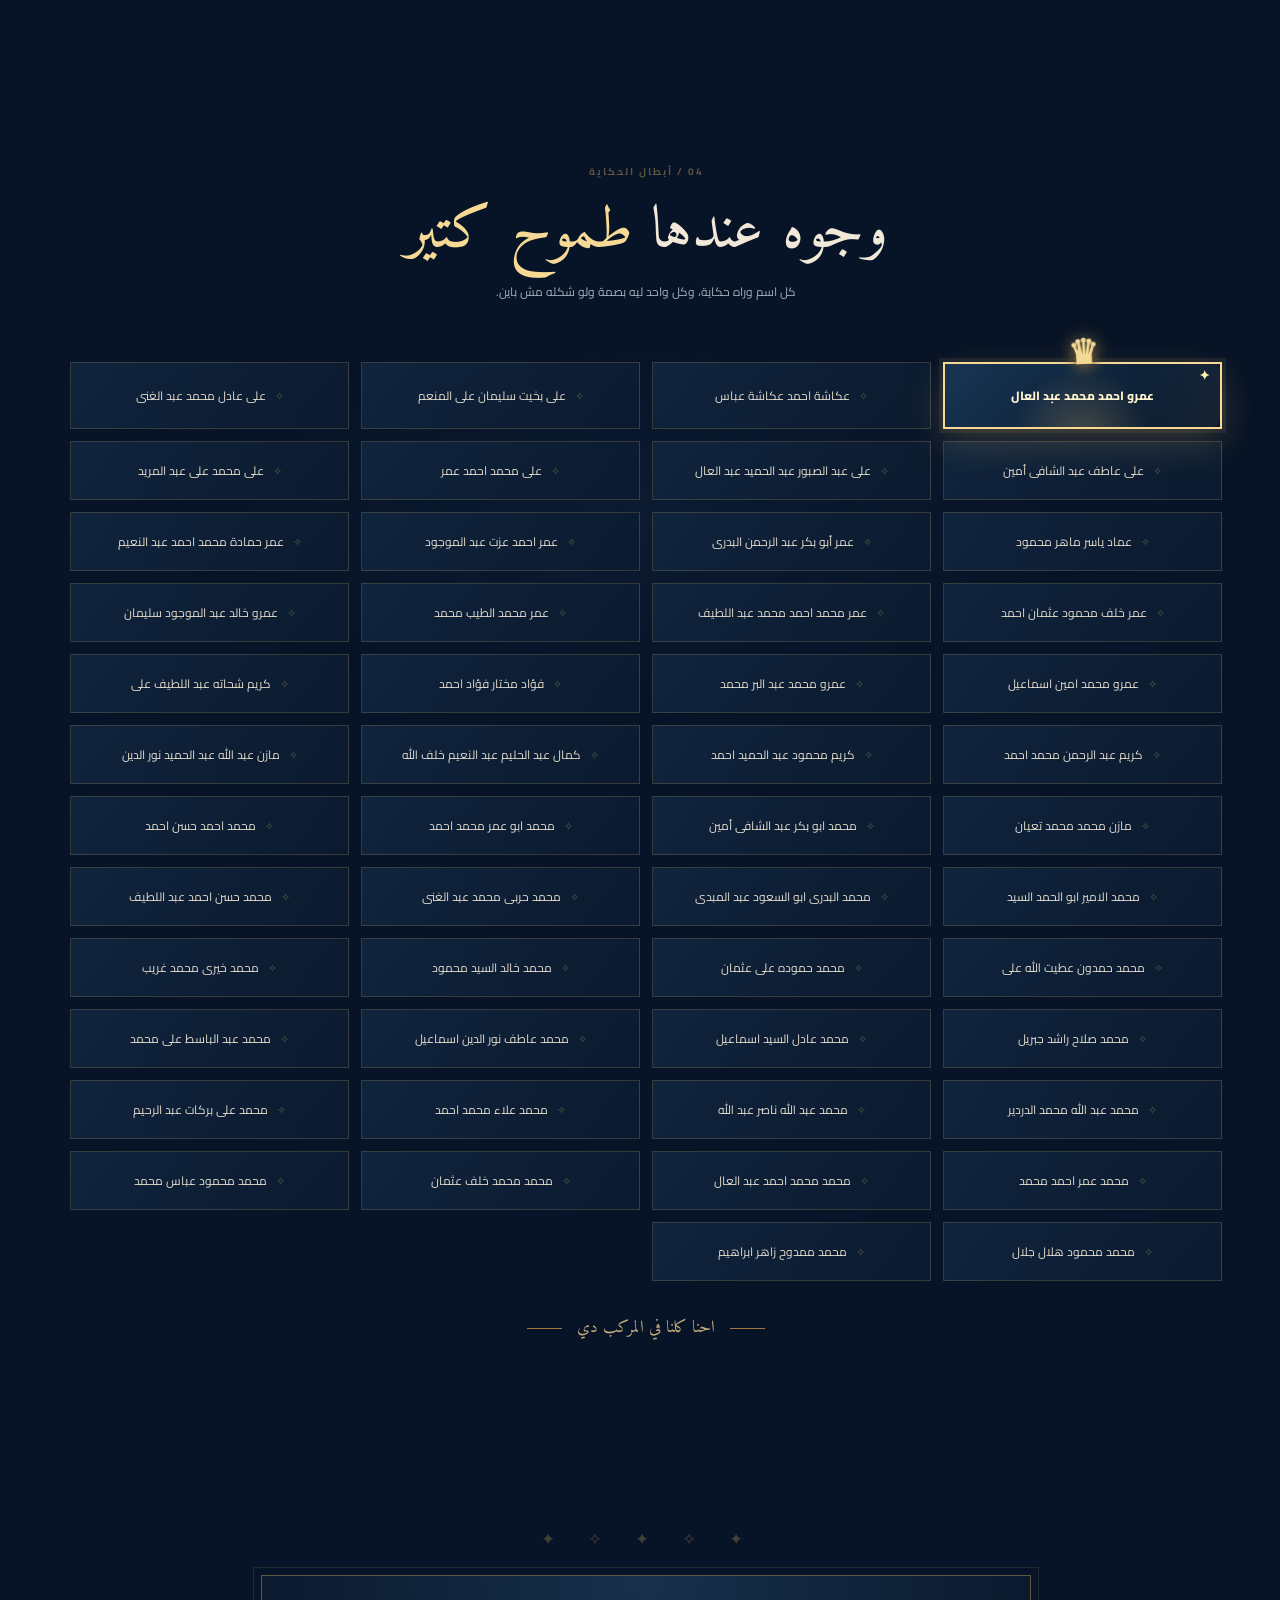
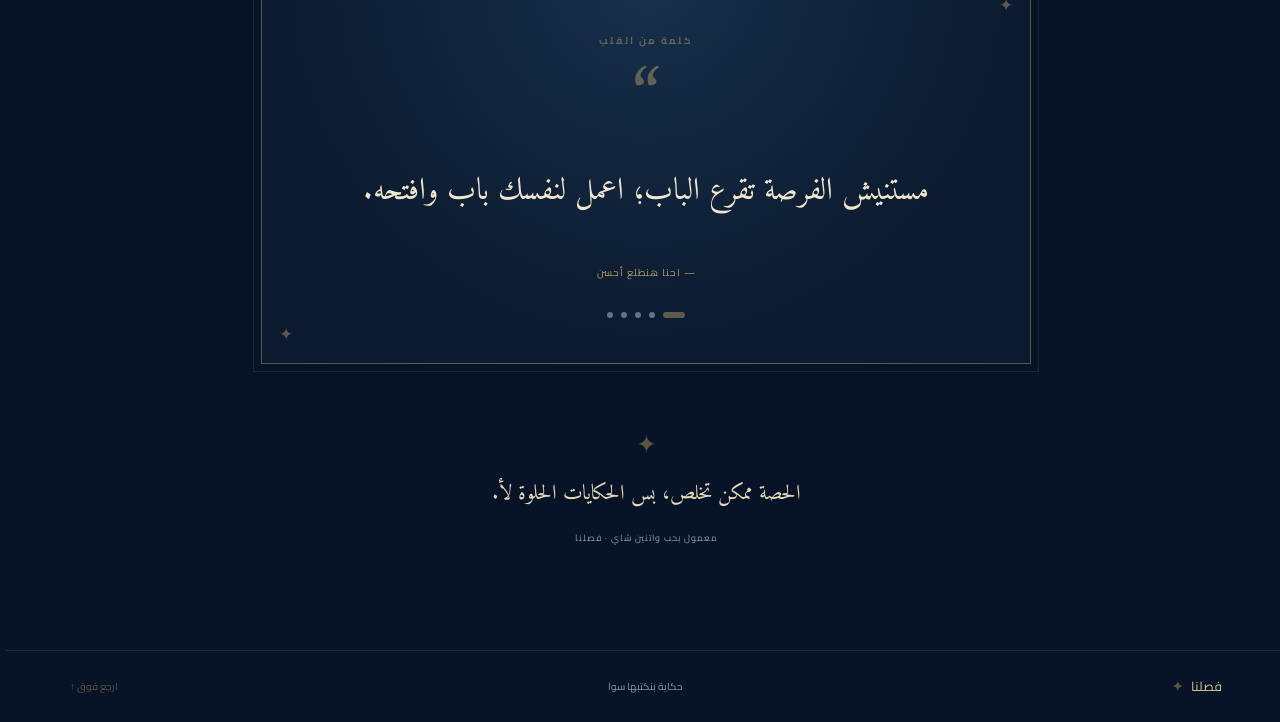
==== commit cc9efb0b: "Add files via upload" ====
--- a/index.html
+++ b/index.html
@@ -4,8 +4,8 @@
   <meta charset="utf-8">
   <meta name="viewport" content="width=device-width, initial-scale=1">
   <meta name="theme-color" content="#071326">
-  <meta name="description" content="موقع طلاب الصف الأول الثانوي: مساحتنا التي تجمع الذكريات والطموحات والإنجازات.">
-  <title>فصلنا | الصف الأول الثانوي</title>
+  <meta name="description" content="موقع طلاب الصف الأول الثانوي: فصلنا وذكرياتنا وتفكيرنا وطموحنا على طريقنا.">
+  <title>فصلنا 1\3 | الصف الأول الثانوي</title>
   <link rel="preconnect" href="https://fonts.googleapis.com">
   <link rel="preconnect" href="https://fonts.gstatic.com" crossorigin>
   <link href="https://fonts.googleapis.com/css2?family=Amiri:wght@400;700&family=Cairo:wght@400;500;600;700;800;900&display=swap" rel="stylesheet">
@@ -33,9 +33,10 @@
     </a>
     <nav class="main-nav" aria-label="التنقل الرئيسي">
       <a href="#story">حكايتنا</a>
-      <a href="#moments">لحظاتنا</a>
-      <a href="#students">أفراد الفصل</a>
+      <a href="#moments">ذكرياتنا</a>
+      <a href="#students">شلة الفصل</a>
       <a href="#closing">كلمتنا</a>
+      <a href="notes.html">ملحوظات المهمة</a>
     </nav>
     <a class="topbar-cta" href="#students">اكتشف الفصل <span>↙</span></a>
     <button class="menu-toggle" id="menuToggle" aria-label="فتح القائمة" aria-expanded="false"><i></i><i></i></button>
@@ -45,14 +46,14 @@
     <section class="hero section-shell" id="home">
       <div class="hero-ornament ornament-top" aria-hidden="true">✧</div>
       <div class="hero-copy">
-        <div class="eyebrow reveal"><span class="eyebrow-line"></span> فصل الأول الثانوي · حكاية تُفخر بها <span class="eyebrow-line"></span></div>
-        <h1 class="hero-title"><span class="title-small">نحن طلاب</span><span class="title-gold">فصلنا</span><span class="title-outline">1\3</span></h1>
-        <p class="hero-lead reveal">نحن طلاب الصف الأول الثانوي؛ نلتقي بالإرادة، نتعلم بروح واحدة، ونحوّل أيامنا إلى إنجازات نفخر بها ونحكيها للأجيال القادمة.</p>
+        <div class="eyebrow reveal"><span class="eyebrow-line"></span> فصل الأول الثانوي · حكاية تفرحنا <span class="eyebrow-line"></span></div>
+        <h1 class="hero-title"><span class="title-small">احنا طلاب</span><span class="title-gold">فصلنا</span><span class="title-outline">1\3</span></h1>
+        <p class="hero-lead reveal">احنا طلاب الصف الأول الثانوي؛ بنتجمع كل يوم، بنتعلم سوا، وبنحاول نخلي كل يوم له حكاية نحكيها بعدين ونضحك عليها.</p>
         <div class="hero-actions reveal">
-          <a class="button button-gold" href="#story">اكتشف حكايتنا <span>✦</span></a>
-          <a class="text-link" href="#moments">شاهد لحظاتنا <span>↓</span></a>
+          <a class="button button-gold" href="#story">تعالى اتعرف علينا <span>✦</span></a>
+          <a class="text-link" href="#moments">بص على ذكرياتنا <span>↓</span></a>
         </div>
-        <div class="hero-signature reveal"><span class="signature-rule"></span><span>نحوّل الطموح إلى إنجاز · الصف الأول الثانوي</span></div>
+        <div class="hero-signature reveal"><span class="signature-rule"></span><span>بنحاول ونكبر ونطلع أحسن · الصف الأول الثانوي</span></div>
       </div>
 
       <div class="hero-visual reveal">
@@ -72,24 +73,24 @@
     <section class="story section-shell section-space" id="story">
       <div class="section-heading reveal">
         <span class="section-kicker">01 / حكايتنا</span>
-        <h2>أكثر من <em>مجرد فصل</em></h2>
-        <p>مكان يجمعنا، وتجارب تعلّمنا، وذكريات تجعل لكل يوم معنى.</p>
+        <h2>إحنا أكتر من <em>مجرد فصل</em></h2>
+        <p>احنا مش ارقام بتتاخد غياب وحضور </p>
       </div>
       <div class="story-grid">
         <div class="story-photo reveal">
           <div class="story-photo-border"><img src="class_room_img.jpg" alt="صورة كاملة للفصل الدراسي" loading="lazy"></div>
-          <span class="photo-caption">مساحتنا التي تجمعنا <b>✦</b></span>
+          <span class="photo-caption">دي قاعدتنا اللي بنجمع فيها <b>✦</b></span>
         </div>
         <div class="story-text reveal">
           <span class="tiny-gold-line"></span>
-          <h3>كل واحدٍ منا<br><em>جزء من الصورة.</em></h3>
-          <p>هنا نتعلّم أن النجاح لا يصنعه شخص واحد. نتعاون، نتشارك الأفكار، ونمنح بعضنا دفعة جديدة كل يوم. اختلافنا هو ما يجعل حكايتنا أجمل.</p>
+          <h3>كل واحد فينا<br><em>ليه دور في الصورة.</em></h3>
+          <p>محدش فينا بيعمل الحكاية لوحده. بنساعد بعض، ونتخانق على الأفكار أحيانًا، وبنفضل نحاول نطلع أحسن. الاختلاف ده هو اللي مدي الحكاية نكهة.</p>
           <div class="story-values">
-            <div><span class="value-icon">✧</span><b>نتعاون</b><small>يدًا بيد</small></div>
-            <div><span class="value-icon">✦</span><b>نتعلّم</b><small>كل يوم أفضل</small></div>
-            <div><span class="value-icon">◇</span><b>نطمح</b><small>نحو المستقبل</small></div>
+            <div><span class="value-icon">✧</span><b>بنعاون بعض</b><small>واحد للثاني</small></div>
+            <div><span class="value-icon">✦</span><b>بنتعلم</b><small>من كل غلطة</small></div>
+            <div><span class="value-icon">◇</span><b>عندنا طموح</b><small>ولسه قدامنا كتير</small></div>
           </div>
-          <div class="gold-quote"><span>“</span><p>الإنجاز الكبير يبدأ بخطوة صغيرة، وبأشخاص يؤمنون ببعضهم.</p></div>
+          <div class="gold-quote"><span>“</span><p>أي نجاح كبير بيبدأ بخطوة صغيرة، وشوية ناس مصدقين في بعض.</p></div>
         </div>
       </div>
     </section>
@@ -97,8 +98,8 @@
     <section class="moments section-shell section-space" id="moments">
       <div class="section-heading centered reveal">
         <span class="section-kicker">02 / من يومياتنا</span>
-        <h2>لحظات <em>تستحق أن تُحكى</em></h2>
-        <p>تفاصيل بسيطة، لكنها ستبقى في ذاكرتنا طويلًا.</p>
+        <h2>لحظات <em>لازم تتحكى</em></h2>
+        <p>تفاصيل شكلها عادية، بس هتقعد في دماغنا كتير.</p>
       </div>
 
       <div class="album-gallery reveal" id="albumGallery" aria-label="صور من أحداث الفصل">
@@ -113,7 +114,7 @@
       </div>
 
       <div class="video-panel reveal">
-        <div class="video-copy"><span class="section-kicker">03 / جولة في المدرسة</span><h3>خطوة داخل<br><em>عالمنا اليومي</em></h3><p>جولة قصيرة نرى فيها المدرسة والفصول، ونشارككم جزءًا من يومنا.</p><div class="video-hint"><span class="pulse-dot"></span> اضغط تشغيل لمشاهدة الجولة</div></div>
+        <div class="video-copy"><span class="section-kicker">03 / جولة في المدرسة</span><h3>تعالى نمشي<br><em>جولة عندنا</em></h3><p>جولة صغيرة في المدرسة، نشوف فيها الفصول ونشارككم جزء من يومنا ودايرته.</p><div class="video-hint"><span class="pulse-dot"></span> دوس تشغيل وعيش الجولة معانا</div></div>
         <div class="video-frame"><video controls playsinline preload="metadata" poster="class_room_img.jpg"><source src="video.mp4" type="video/mp4">متصفحك لا يدعم تشغيل الفيديو.</video><span class="video-frame-corner"></span></div>
       </div>
     </section>
@@ -121,11 +122,11 @@
     <section class="students section-shell section-space" id="students">
       <div class="section-heading centered reveal">
         <span class="section-kicker">04 / أبطال الحكاية</span>
-        <h2>وجوه تصنع <em>المستقبل</em></h2>
-        <p>لكل اسم حكاية، ولكل شخص بصمته الخاصة.</p>
+        <h2>وجوه عندها <em>طموح كتير</em></h2>
+        <p>كل اسم وراه حكاية، وكل واحد ليه بصمة ولو شكله مش باين.</p>
       </div>
       <div class="students-list" id="studentsList" aria-label="أسماء طلاب الفصل"></div>
-      <div class="students-foot reveal"><span></span> كلنا جزء من الحكاية <span></span></div>
+      <div class="students-foot reveal"><span></span> احنا كلنا في المركب دي <span></span></div>
     </section>
 
     <section class="closing section-shell section-space" id="closing">
@@ -133,15 +134,15 @@
       <div class="closing-card reveal">
         <span class="section-kicker">كلمة من القلب</span>
         <div class="quote-mark">“</div>
-        <p class="rotating-quote" id="rotatingQuote">لا تنتظر الفرصة المثالية؛ اصنع من كل يوم فرصة جديدة.</p>
-        <span class="quote-author">— معًا نحو الأفضل</span>
+        <p class="rotating-quote" id="rotatingQuote">مستنيش الفرصة تقرع الباب؛ اعمل لنفسك باب وافتحه.</p>
+        <span class="quote-author">— احنا هنطلع أحسن</span>
         <div class="quote-dots" id="quoteDots" aria-label="اختيار المقولة"></div>
       </div>
-      <div class="closing-footer reveal"><span class="footer-emblem">✦</span><p>قد تنتهي الحصص، لكن الحكايات الجميلة لا تنتهي.</p><small>صُنع بكل فخر ومحبة · فصلنا</small></div>
+      <div class="closing-footer reveal"><span class="footer-emblem">✦</span><p>الحصة ممكن تخلص، بس الحكايات الحلوة لأ.</p><small>معمول بحب واتنين شاي · فصلنا</small></div>
     </section>
   </main>
 
-  <footer class="site-footer"><span>فصلنا <b>✦</b></span><span>حكاية نكتبها معًا</span><a href="#home">العودة للأعلى ↑</a></footer>
+  <footer class="site-footer"><span>فصلنا <b>✦</b></span><span>حكاية بنكتبها سوا</span><a href="#home">ارجع فوق ↑</a></footer>
 
   <div class="lightbox" id="lightbox" aria-hidden="true" role="dialog" aria-label="عرض الصورة">
     <button class="lightbox-close" id="lightboxClose" aria-label="إغلاق">×</button>
--- a/style.css
+++ b/style.css
@@ -1,4 +1,4 @@
-:root{--navy:#071326;--navy-2:#0b1b33;--navy-3:#102542;--gold:#d7b46a;--gold-bright:#f5d995;--gold-deep:#9d773b;--cream:#f1e8d8;--muted:#a9aeb8;--line:rgba(215,180,106,.24);--serif:'Amiri',Georgia,serif;--sans:'Cairo',Tahoma,sans-serif;--content:1160px}
+:root{--navy:#071326;--navy-2:#0b1b33;--navy-3:#102542;--gold:#d7b46a68;--gold-bright:#f5d995;--gold-deep:#9d773b;--cream:#f1e8d8;--muted:#a9aeb8;--line:rgba(215,180,106,.24);--serif:'Amiri',Georgia,serif;--sans:'Cairo',Tahoma,sans-serif;--content:1160px}
 *{box-sizing:border-box}html{scroll-behavior:smooth;scroll-padding-top:90px;font-size:16px}body{margin:0;background:var(--navy);color:var(--cream);font-family:var(--sans);overflow-x:hidden}body::before{content:"";position:fixed;inset:0;z-index:-4;pointer-events:none;background:radial-gradient(ellipse at 50% -15%,rgba(34,66,101,.45),transparent 52%),linear-gradient(180deg,#08162b 0%,#071326 48%,#09172a 100%)}a{color:inherit;text-decoration:none}button{font:inherit}.site-noise{position:fixed;inset:0;z-index:10;pointer-events:none;opacity:.035;background-image:url("data:image/svg+xml,%3Csvg viewBox='0 0 180 180' xmlns='http://www.w3.org/2000/svg'%3E%3Cfilter id='n'%3E%3CfeTurbulence type='fractalNoise' baseFrequency='.9' numOctaves='3' stitchTiles='stitch'/%3E%3C/filter%3E%3Crect width='100%25' height='100%25' filter='url(%23n)' opacity='.5'/%3E%3C/svg%3E")}.particles-layer{position:fixed;inset:0;z-index:-1;pointer-events:none}.particles-layer canvas{opacity:.7}.ambient{position:fixed;width:420px;height:420px;border-radius:50%;filter:blur(100px);opacity:.12;pointer-events:none;z-index:-2}.ambient-one{top:15%;left:-220px;background:#c99a4a}.ambient-two{right:-240px;top:65%;background:#28548b}.scroll-progress{height:2px;position:fixed;top:0;left:0;right:0;z-index:50;background:rgba(255,255,255,.05)}.scroll-progress span{display:block;height:100%;width:0;background:linear-gradient(90deg,var(--gold-deep),var(--gold-bright));box-shadow:0 0 12px #e4c274}
 .topbar{height:82px;padding:0 max(5vw,24px);display:flex;align-items:center;justify-content:space-between;position:absolute;top:0;left:0;right:0;z-index:30;border-bottom:1px solid rgba(215,180,106,.11);background:linear-gradient(180deg,rgba(5,15,29,.72),transparent);backdrop-filter:blur(10px)}.brand{display:flex;align-items:center;gap:11px}.brand-mark{font-size:30px;color:var(--gold);text-shadow:0 0 18px #d7b46a66}.brand-copy{display:flex;flex-direction:column;line-height:1.25}.brand-copy b{font-size:15px;letter-spacing:1px}.brand-copy small{font-size:10px;color:var(--gold);letter-spacing:1.5px}.main-nav{display:flex;gap:35px;color:#c4c6ca;font-size:12px}.main-nav a{transition:color .25s}.main-nav a:hover{color:var(--gold-bright)}.topbar-cta{border:1px solid var(--line);padding:10px 17px;border-radius:2px;font-size:11px;color:var(--gold-bright);transition:.3s}.topbar-cta span{margin-right:10px}.topbar-cta:hover{background:#d7b46a16;border-color:var(--gold)}.menu-toggle{display:none;background:none;border:0;padding:10px}.menu-toggle i{display:block;width:24px;height:1px;background:var(--gold);margin:6px}
 .school-logo{width:52px;height:52px;display:flex;align-items:center;justify-content:center;flex-shrink:0;border:1px solid rgba(215,180,106,.55);border-radius:50%;padding:3px;background:rgba(7,19,38,.78);box-shadow:0 5px 22px #0005;transition:transform .3s,border-color .3s,box-shadow .3s}.school-logo:hover{transform:translateY(-2px) scale(1.04);border-color:var(--gold-bright);box-shadow:0 8px 28px #d7b46a28}.school-logo img{width:100%;height:100%;object-fit:cover;border-radius:50%;display:block}
@@ -19,3 +19,6 @@
 @media(max-width:700px){.album-stage{grid-template-columns:.72fr 1.7fr .72fr;gap:7px}.album-center{height:280px}.album-side{height:190px}.album-card{padding:4px}.album-arrow{width:40px;height:40px;font-size:26px}.album-prev{left:-8px}.album-next{right:-8px}}
 @media(max-width:380px){.album-center{height:230px}.album-side{height:155px}.album-stage{gap:4px}.album-arrow{width:36px;height:36px}}
 .student-name.secret-student{overflow:visible;grid-column:auto;border:2px solid var(--gold-bright);padding:20px 14px;background:radial-gradient(circle at 50% 120%,rgba(215,180,106,.28),transparent 45%),linear-gradient(135deg,#173553,#081629);box-shadow:0 0 0 4px rgba(215,180,106,.09),0 14px 38px rgba(215,180,106,.22);color:#fff5cf;font-weight:800;z-index:2;animation:royalCard 3.2s ease-in-out infinite}.student-name.secret-student::before{position:absolute;right:10px;top:-1px;margin:0;color:#fff2ae;content:"✦";font-size:13px}.student-name.secret-student::after{inset:0!important;right:0!important;left:0!important;width:100%!important;height:100%!important;transform:none!important;clip-path:inset(0 round 8px);border-radius:8px;pointer-events:none;background:linear-gradient(110deg,transparent 20%,rgba(255,244,191,.08) 42%,rgba(255,244,191,.48) 50%,rgba(255,244,191,.08) 58%,transparent 80%);background-size:220% 100%;background-position:160% 0;animation:secretStudentShine 3.8s ease-in-out infinite}.student-crown{position:absolute;z-index:5;top:-28px;left:50%;transform:translateX(-50%) rotate(-3deg);font-family:serif;font-size:34px;line-height:1;color:#f4d995;text-shadow:0 3px 14px #d7b46a99,0 0 22px #d7b46a55;filter:drop-shadow(0 4px 3px #0008);animation:crownFloat 2.4s ease-in-out infinite}.student-name.secret-student:hover{transform:translateY(-7px) scale(1.025);border-color:#fff2af;box-shadow:0 0 0 5px rgba(215,180,106,.12),0 18px 48px rgba(215,180,106,.34)}@keyframes royalCard{0%,100%{filter:brightness(1);box-shadow:0 0 0 4px rgba(215,180,106,.09),0 14px 38px rgba(215,180,106,.22)}50%{filter:brightness(1.12);box-shadow:0 0 0 6px rgba(215,180,106,.15),0 18px 48px rgba(215,180,106,.38)}}@keyframes crownFloat{0%,100%{transform:translateX(-50%) translateY(0) rotate(-3deg)}50%{transform:translateX(-50%) translateY(-6px) rotate(3deg)}}@keyframes secretStudentShine{0%,20%{background-position:160% 0}55%,100%{background-position:-60% 0}}
+.notes-panel{max-width:980px;margin-inline:auto;border:1px solid var(--line);background:linear-gradient(135deg,#10243d,#09182c);box-shadow:0 22px 60px #0005;min-height:300px}.notes-empty{min-height:300px;display:grid;place-content:center;text-align:center;color:#b5bdc8}.sad-face{font-family:var(--serif);font-size:92px;line-height:1;color:var(--gold)}.notes-empty p{margin:8px 0 0;font-family:var(--serif);font-size:24px}.notes-browser{display:grid;grid-template-columns:220px 1fr;min-height:360px}.notes-sidebar{display:flex;flex-direction:column;max-height:470px;overflow:hidden;padding:24px;border-left:1px solid var(--line);background:#09182cee}.notes-sidebar label{flex:0 0 auto}.notes-list{display:flex;flex-direction:column;gap:8px;min-height:0;overflow-y:auto;padding:4px 8px 4px 4px;scrollbar-width:thin;scrollbar-color:var(--gold-deep) #09182c}.notes-list::-webkit-scrollbar{width:7px}.notes-list::-webkit-scrollbar-track{background:#09182c;border-radius:10px}.notes-list::-webkit-scrollbar-thumb{background:var(--gold-deep);border-radius:10px}.notes-list-item{width:100%;border:1px solid transparent;border-right:3px solid transparent;border-radius:5px;background:transparent;color:#cbd2dc;padding:11px 12px;text-align:right;line-height:1.5;cursor:pointer;transition:.22s}.notes-list-item:hover{background:#d7b46a12;color:var(--gold-bright)}.notes-list-item.active{border-right-color:var(--gold-bright);background:linear-gradient(90deg,#d7b46a18,#d7b46a08);color:#fff1bd;font-weight:700}.notes-sidebar select{width:100%;border:1px solid #d7b46a55;border-radius:4px;background:#10243d;color:var(--cream);padding:11px 10px;font-family:var(--sans);outline:none}.notes-sidebar select:focus{border-color:var(--gold-bright)}.markdown-viewer{direction:rtl;overflow-wrap:anywhere;padding:28px 34px;color:#d7dce4;font-size:14px;line-height:2}.markdown-viewer h1,.markdown-viewer h2,.markdown-viewer h3{font-family:var(--serif);color:var(--gold-bright);line-height:1.5}.markdown-viewer h1{font-size:34px}.markdown-viewer h2{font-size:27px}.markdown-viewer h3{font-size:21px}.markdown-viewer a{color:var(--gold-bright);text-decoration:underline}.markdown-viewer code{direction:ltr;display:inline-block;background:#06101ecc;color:#f1d79e;padding:1px 6px;border-radius:4px}.markdown-viewer pre{direction:ltr;text-align:left;background:#06101ecc;border:1px solid #d7b46a33;padding:16px;overflow:auto}.markdown-viewer pre code{display:block;padding:0}.markdown-viewer blockquote{margin:16px 0;padding:8px 18px;border-right:3px solid var(--gold);background:#d7b46a10}.markdown-viewer ul,.markdown-viewer ol{padding-right:22px}.markdown-viewer table{width:100%;border-collapse:collapse}.markdown-viewer th,.markdown-viewer td{border:1px solid #d7b46a44;padding:8px}.markdown-viewer th{background:#d7b46a12;color:var(--gold-bright)}.markdown-viewer hr{border:0;border-top:1px solid #d7b46a55;margin:28px 0}.markdown-viewer img{display:block;max-width:min(100%,760px);max-height:520px;object-fit:contain;margin:18px auto;border:1px solid #d7b46a55;padding:6px;background:#09182c}.markdown-viewer table{display:block;width:100%;overflow-x:auto;margin:18px 0}.markdown-viewer th,.markdown-viewer td{min-width:120px}.markdown-viewer del{text-decoration-thickness:2px;opacity:.72}.markdown-viewer input[type="checkbox"]{accent-color:var(--gold);margin-left:8px}.markdown-viewer .task-item{display:flex;align-items:flex-start}.markdown-viewer .task-item input{margin-top:.55em}.markdown-viewer li li{margin-top:5px}.markdown-viewer code{overflow-wrap:anywhere}.markdown-viewer pre code{white-space:pre}.markdown-viewer strong em,.markdown-viewer em strong{color:#fff1bc}.markdown-viewer blockquote p{margin:0}.markdown-viewer>p:first-child{margin-top:0}.markdown-viewer h1{padding-bottom:10px;border-bottom:1px solid #d7b46a33}.markdown-viewer h2{margin-top:28px}.markdown-viewer h3,.markdown-viewer h4,.markdown-viewer h5,.markdown-viewer h6{color:#efd39a}.markdown-viewer a{overflow-wrap:anywhere}
+@media(max-width:700px){.notes-browser{grid-template-columns:1fr}.notes-sidebar{border-left:0;border-bottom:1px solid var(--line);padding:18px}.markdown-viewer{padding:22px 18px}.notes-panel{min-height:260px}.notes-empty{min-height:260px}}
+[hidden]{display:none!important}.notes-empty[hidden]{display:none!important}.notes-browser[hidden]{display:none!important}.notes-sidebar select[hidden]{display:none!important}.notes-sidebar[hidden]{display:none!important}.notes-browser.single-note{grid-template-columns:1fr!important}.notes-page{min-height:100vh}.notes-page .topbar{position:absolute}.notes-page-main{min-height:calc(100vh - 72px);padding:145px 0 90px}.notes-page-main .notes{width:min(1100px,90vw);margin-inline:auto}.notes-page-main .section-heading{margin-bottom:38px}.notes-page-main .notes-panel{max-width:1100px;min-height:470px}.notes-page-main .notes-browser{min-height:470px}.notes-page-main .notes-empty{min-height:470px}.notes-page-main .markdown-viewer{font-size:16px;padding:38px 44px}.notes-topbar{justify-content:space-between}.notes-topbar .main-nav{margin-inline:auto}@media(max-width:700px){.notes-page-main{padding:115px 0 60px}.notes-page-main .notes-panel,.notes-page-main .notes-browser,.notes-page-main .notes-empty{min-height:390px}.notes-page-main .markdown-viewer{font-size:14px;padding:24px 18px}.notes-topbar .main-nav{margin:0}.notes-topbar .topbar-cta{display:none}}
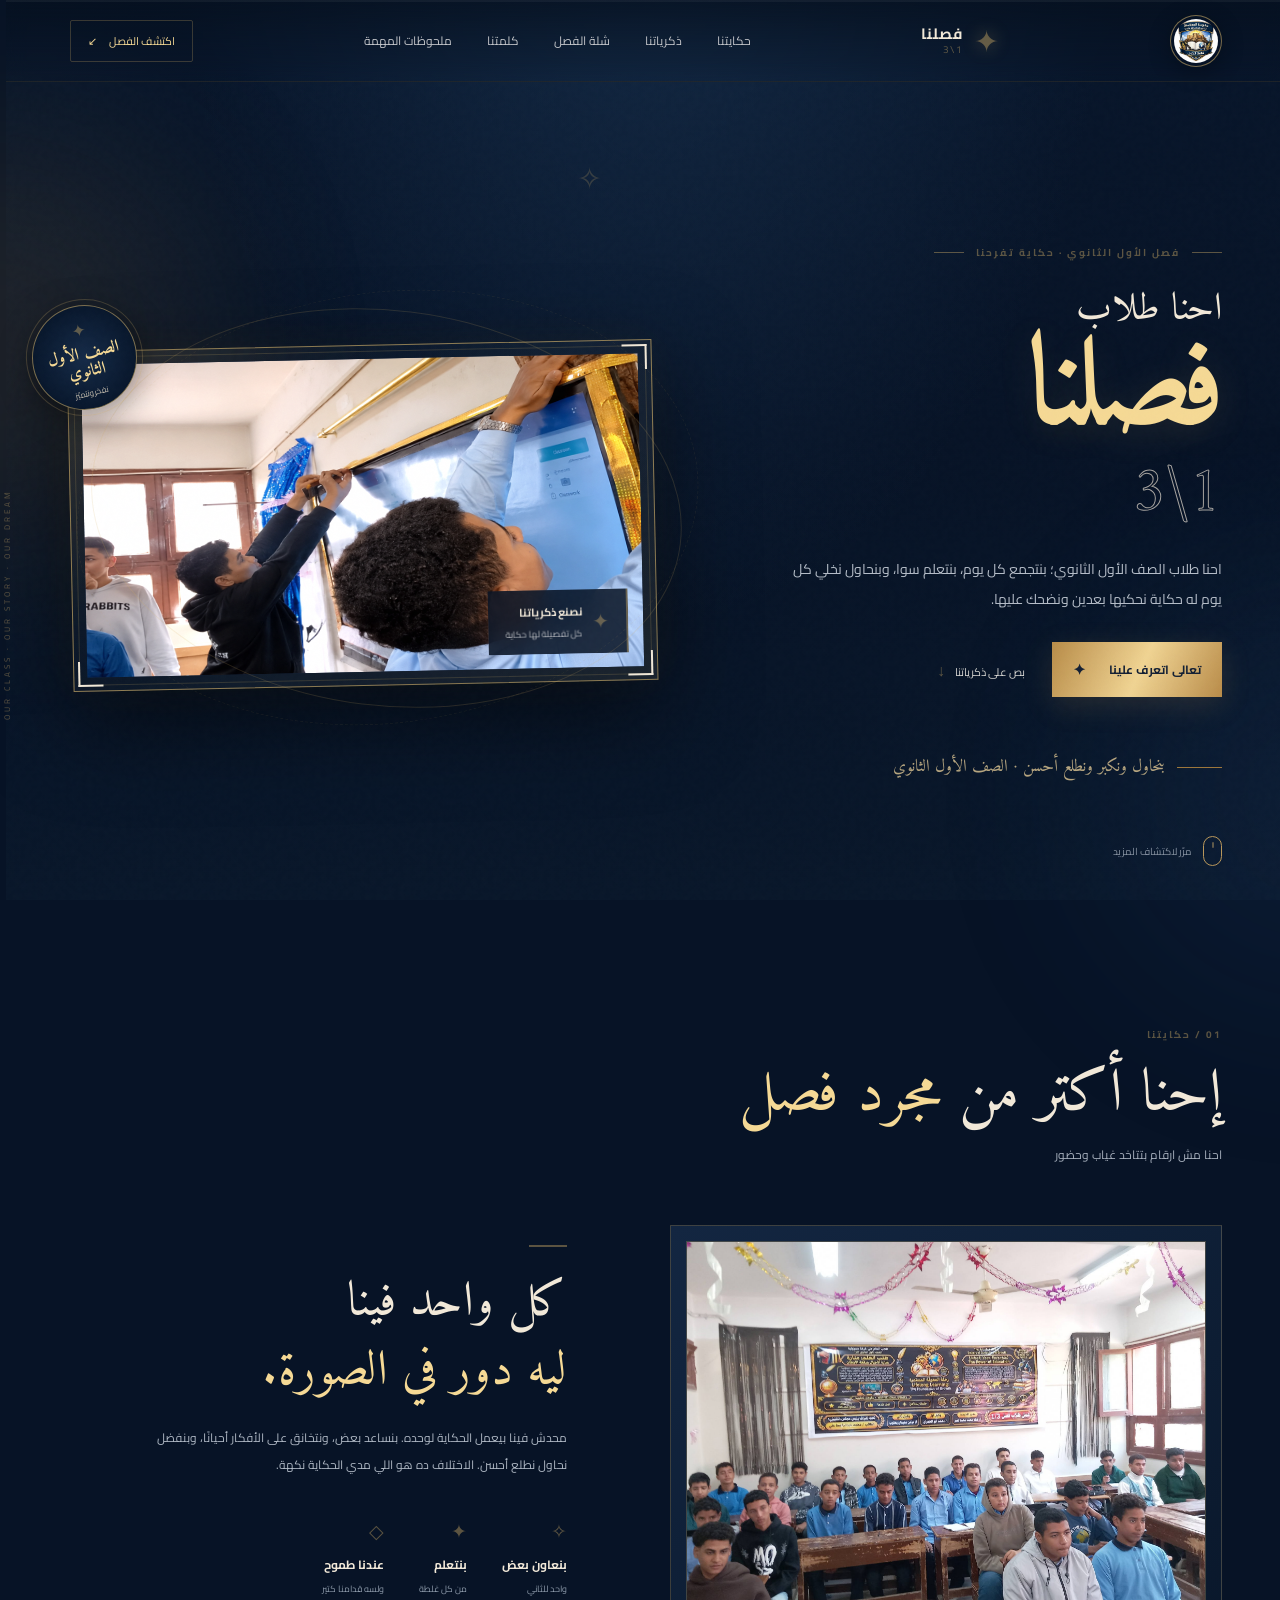
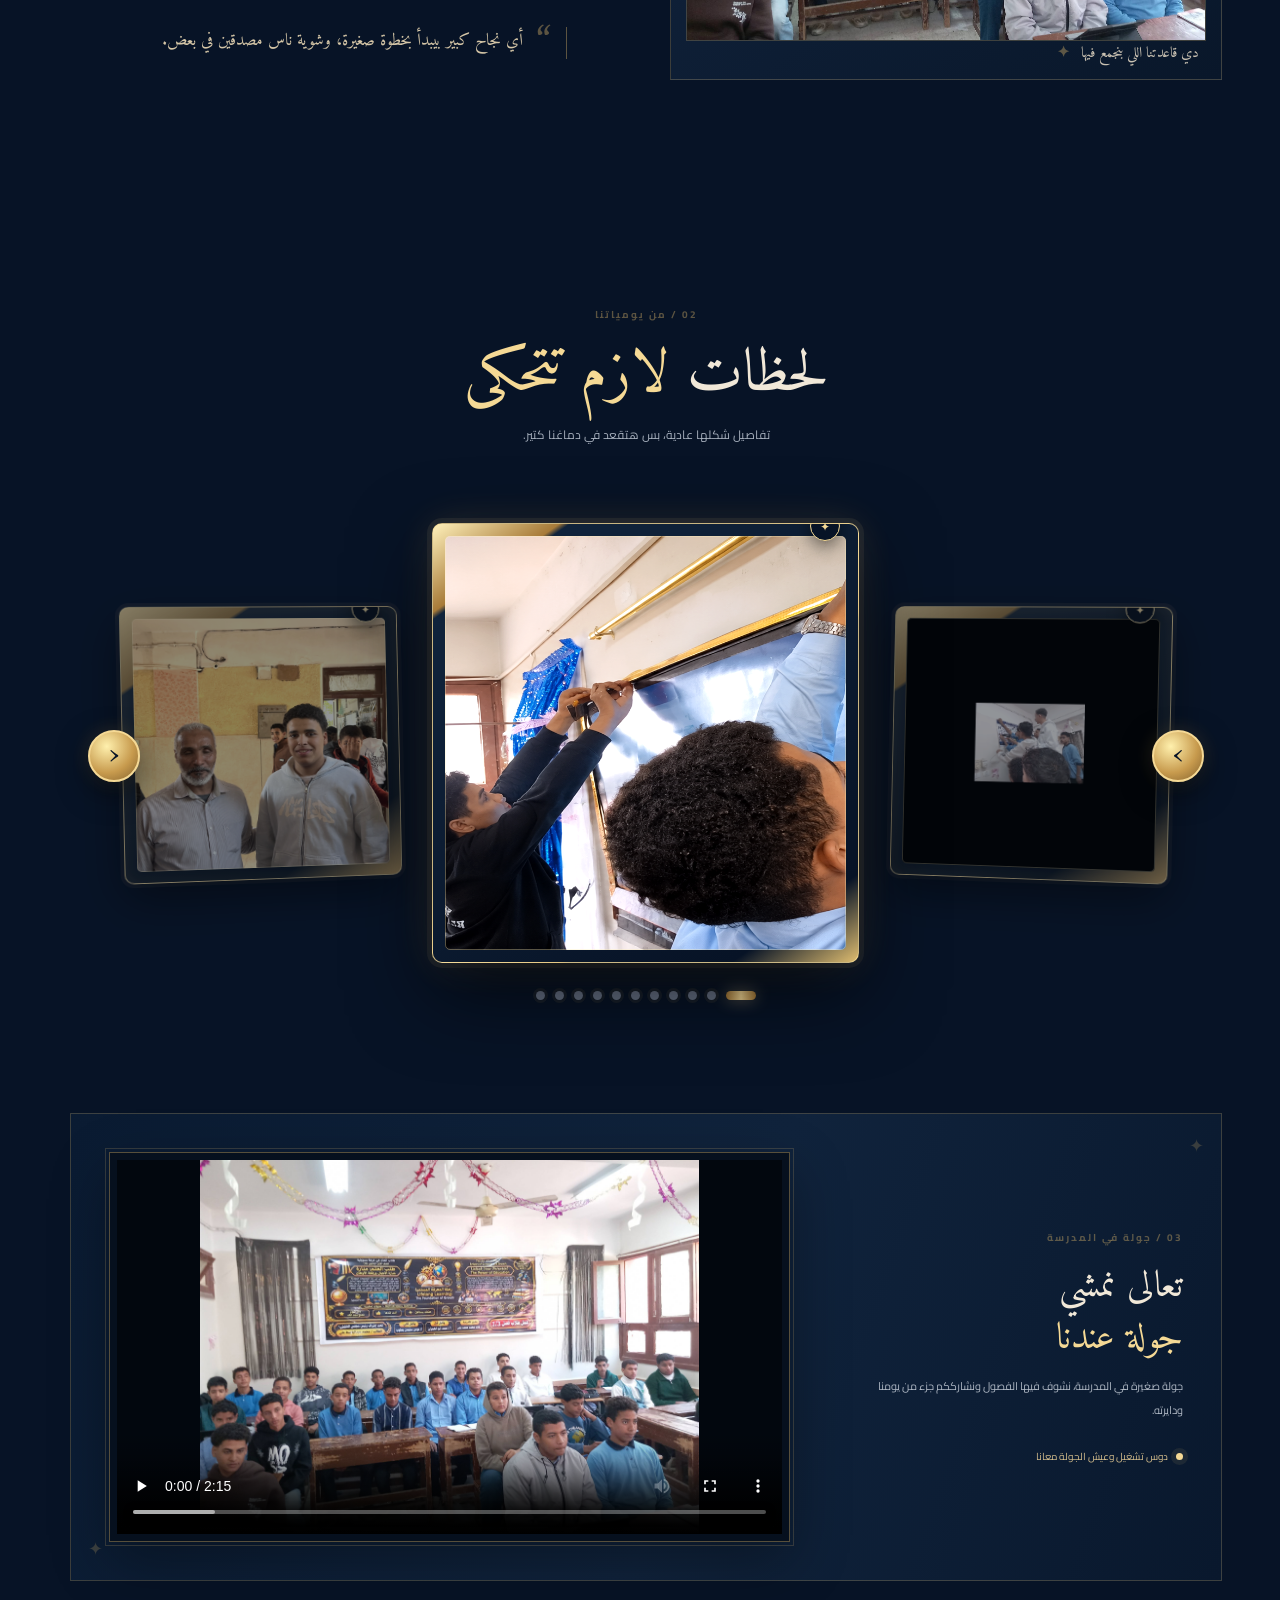
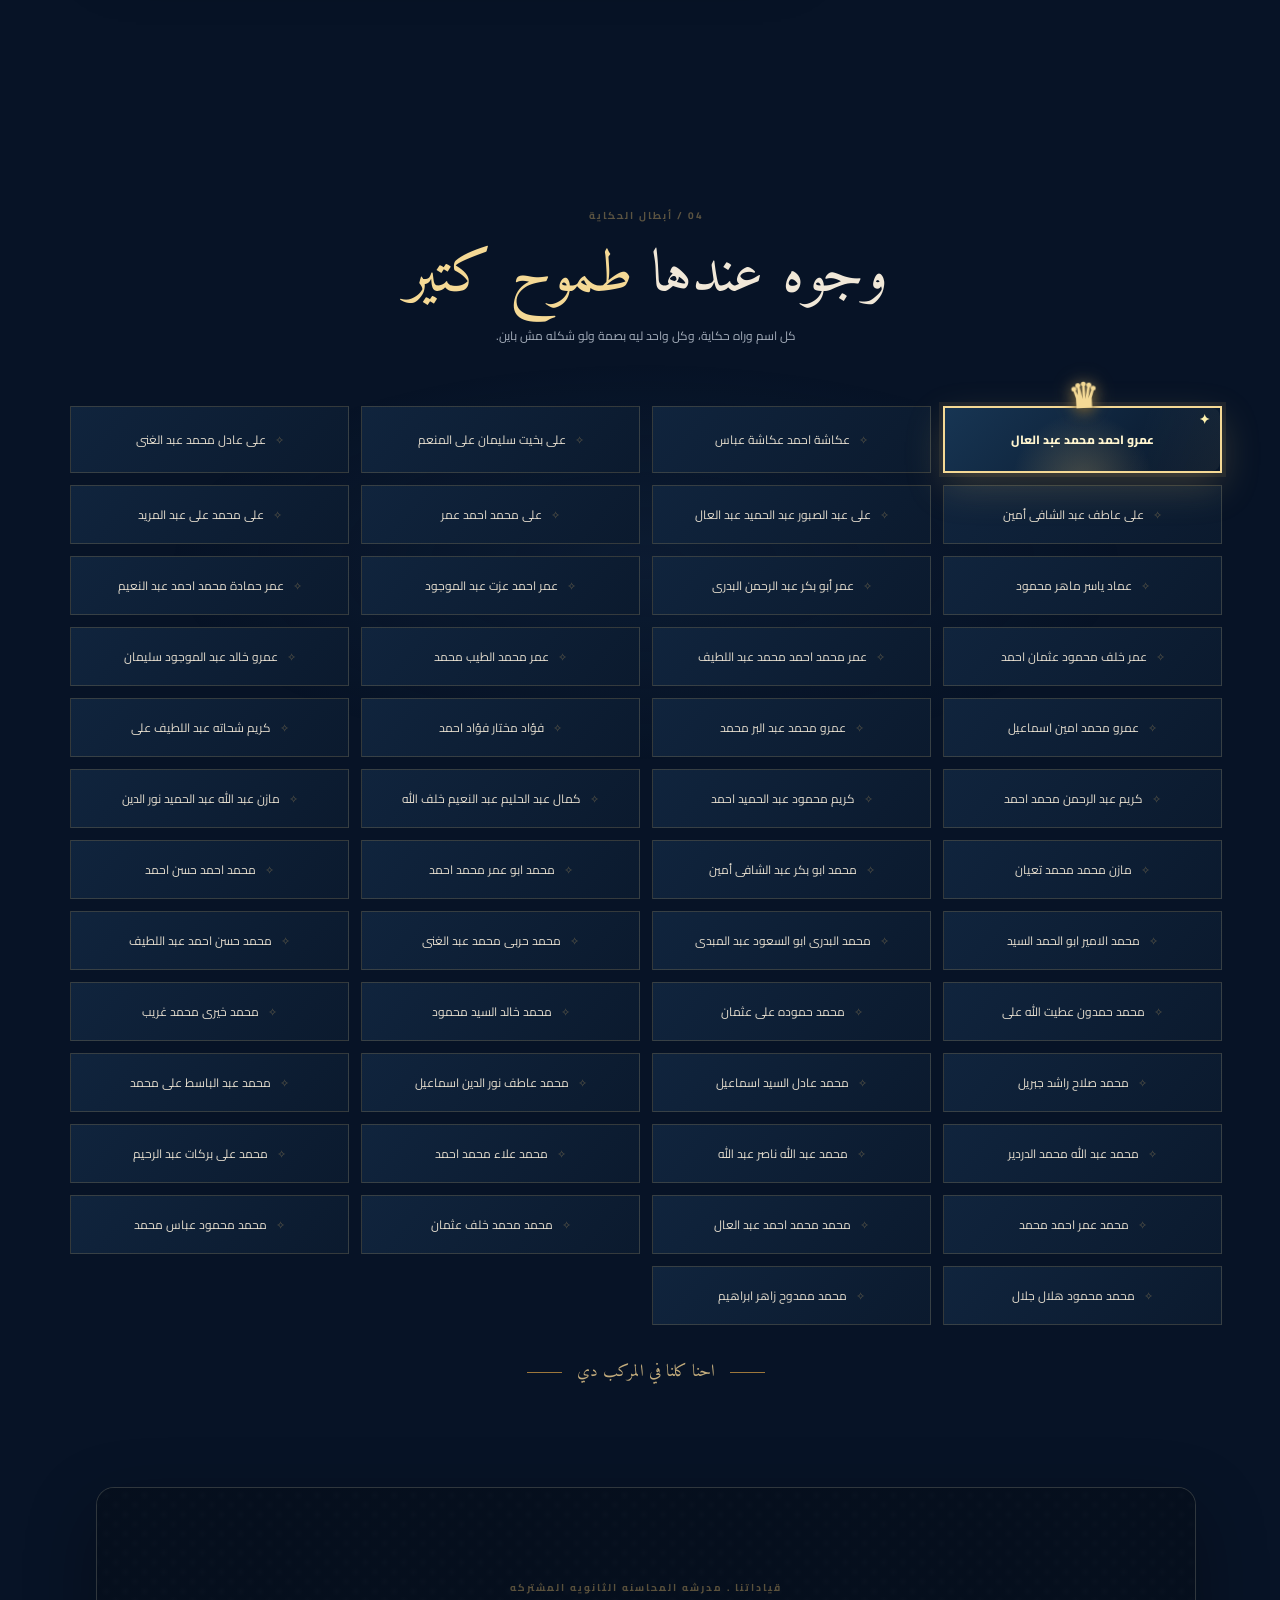
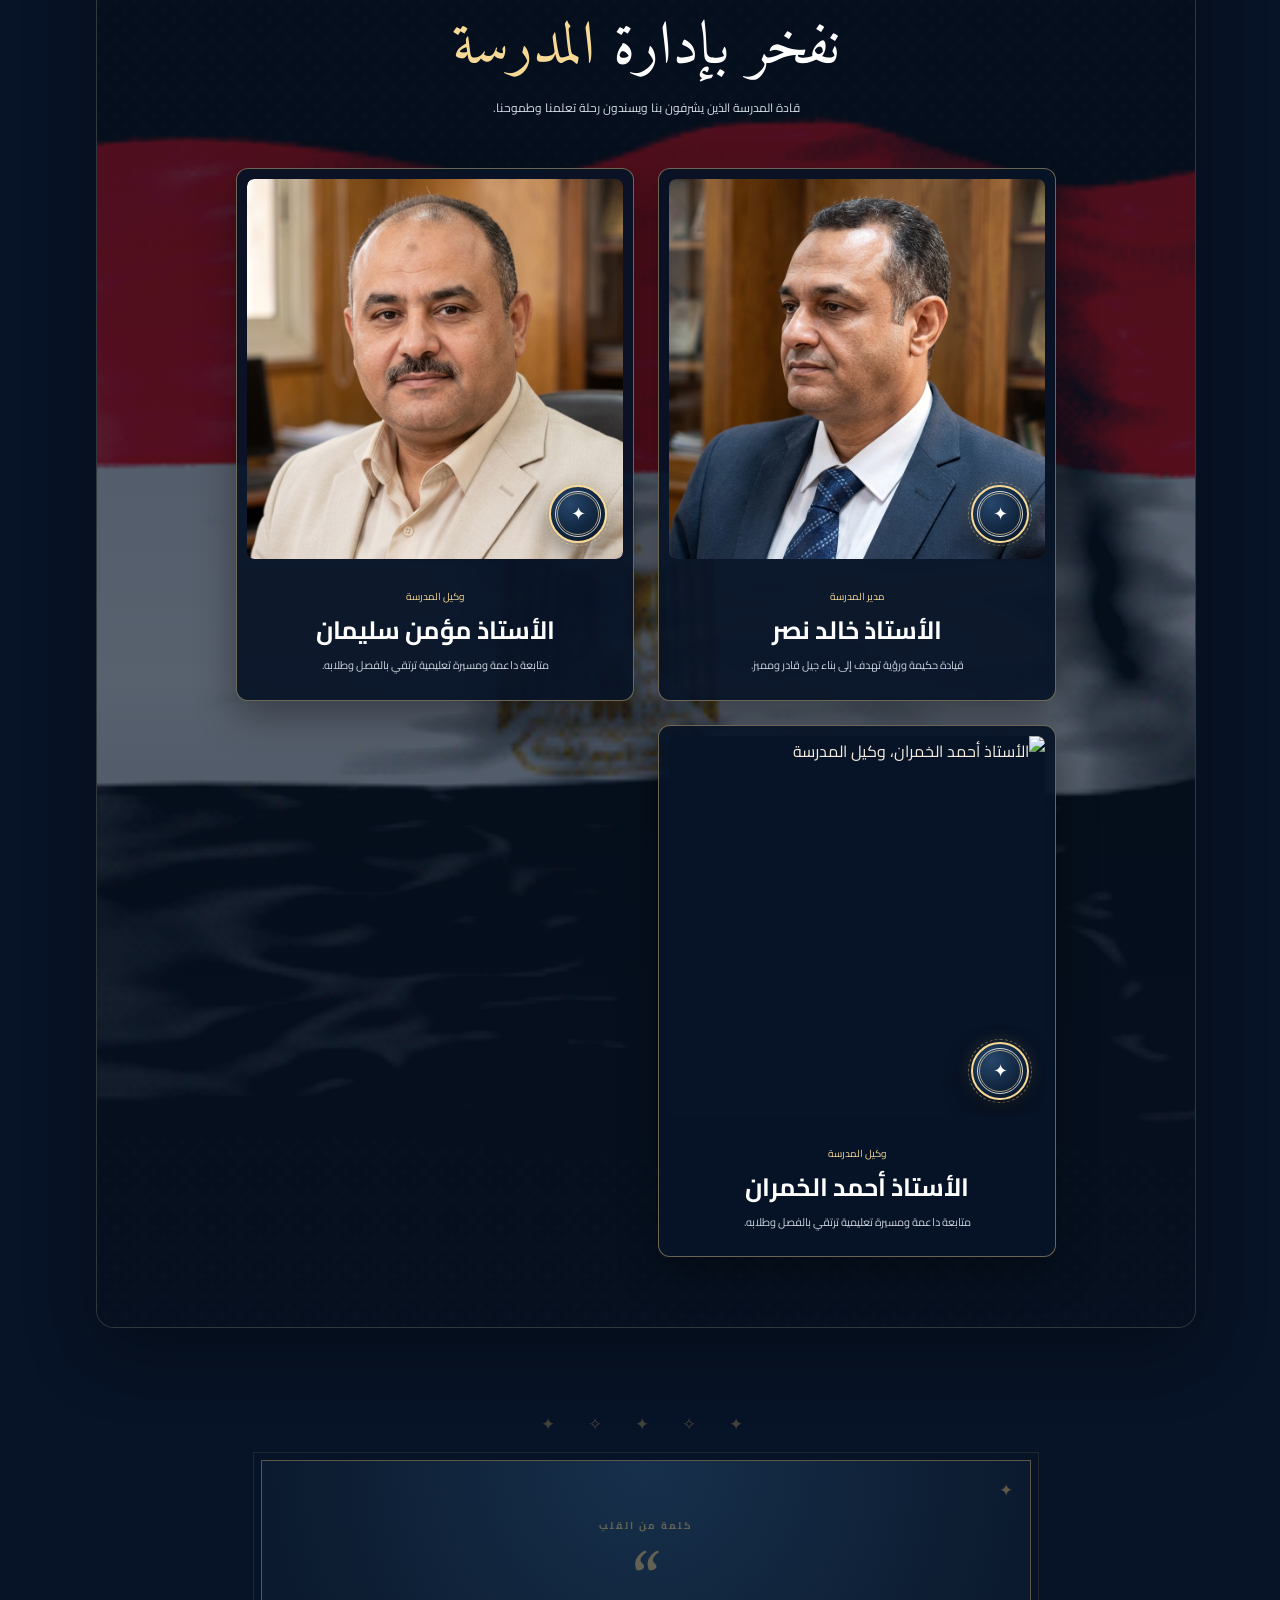
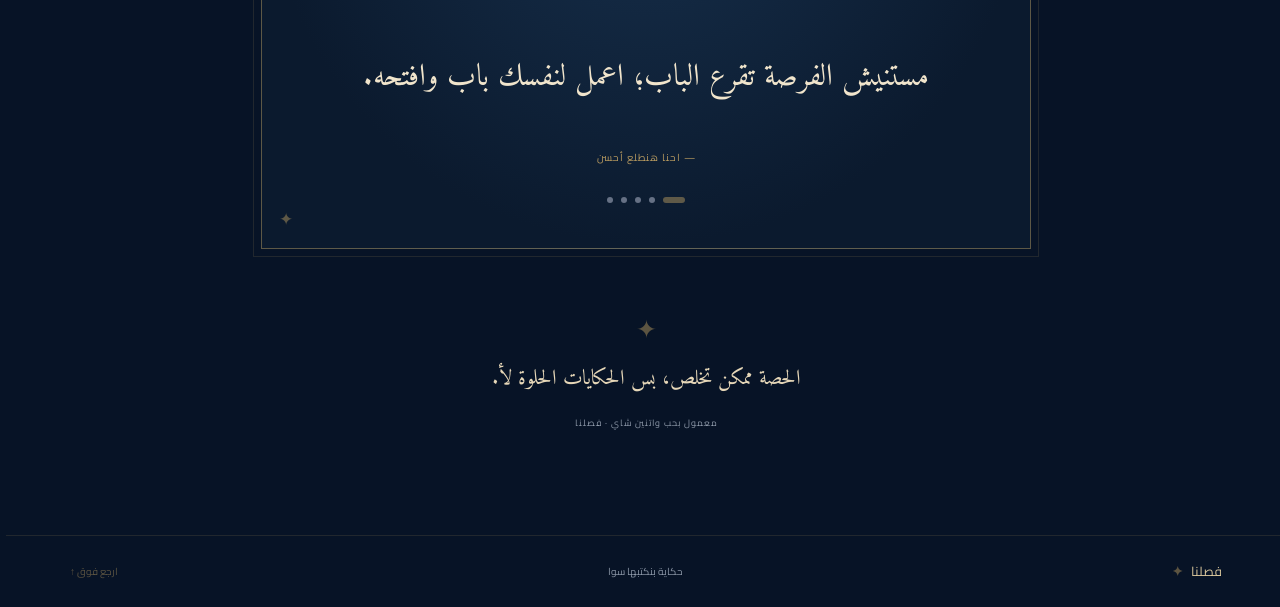
==== commit 2ff2cf50: "Add files via upload" ====
--- a/index.html
+++ b/index.html
@@ -129,6 +129,55 @@
       <div class="students-foot reveal"><span></span> احنا كلنا في المركب دي <span></span></div>
     </section>
 
+    <section class="leadership section-shell section-space" id="leadership">
+      <img class="leadership-flag-bg" src="imgs/flag.gif" alt="" aria-hidden="true">
+      <div class="leadership-overlay" aria-hidden="true"></div>
+
+      <div class="section-heading centered reveal">
+        <span class="section-kicker">قياداتنا . مدرشه المحاسنه الثانويه المشتركه</span>
+        <h2>نفخر بإدارة <em>المدرسة</em></h2>
+        <p>قادة المدرسة الذين يشرفون بنا ويسندون رحلة تعلمنا وطموحنا.</p>
+      </div>
+
+      <div class="leadership-grid">
+        <article class="leader-card reveal">
+          <div class="leader-frame">
+            <img src="imgs/school_manger.jpeg" alt="الأستاذ خالد نصر، مدير المدرسة" loading="lazy">
+            <span class="manager-star" role="img" aria-label="نجمة زخرفية فاخرة">✦</span>
+            <span class="leader-seal" aria-hidden="true">✦</span>
+          </div>
+          <div class="leader-info">
+            <span class="leader-kicker">مدير المدرسة</span>
+            <h3>الأستاذ خالد نصر</h3>
+            <p>قيادة حكيمة ورؤية تهدف إلى بناء جيل قادر ومميز.</p>
+          </div>
+        </article>
+
+        <article class="leader-card reveal">
+          <div class="leader-frame">
+            <img src="imgs/elwakel.jpeg" alt="الأستاذ مؤمن سليمان، وكيل المدرسة" loading="lazy">
+            <span class="leader-seal" aria-hidden="true">✦</span>
+          </div>
+          <div class="leader-info">
+            <span class="leader-kicker">وكيل المدرسة</span>
+            <h3>الأستاذ مؤمن سليمان</h3>
+            <p>متابعة داعمة ومسيرة تعليمية ترتقي بالفصل وطلابه.</p>
+          </div>
+        </article>
+        <article class="leader-card reveal">
+          <div class="leader-frame">
+            <img src="imgs/ahmad_khmeran.jpeg" alt="الأستاذ أحمد الخمران، وكيل المدرسة" loading="lazy">
+            <span class="leader-seal" aria-hidden="true">✦</span>
+          </div>
+          <div class="leader-info">
+            <span class="leader-kicker">وكيل المدرسة</span>
+            <h3>الأستاذ أحمد الخمران</h3>
+            <p>متابعة داعمة ومسيرة تعليمية ترتقي بالفصل وطلابه.</p>
+          </div>
+        </article>
+      </div>
+    </section>
+
     <section class="closing section-shell section-space" id="closing">
       <div class="closing-stars" aria-hidden="true">✦　✧　✦　✧　✦</div>
       <div class="closing-card reveal">
--- a/style.css
+++ b/style.css
@@ -22,3 +22,50 @@
 .notes-panel{max-width:980px;margin-inline:auto;border:1px solid var(--line);background:linear-gradient(135deg,#10243d,#09182c);box-shadow:0 22px 60px #0005;min-height:300px}.notes-empty{min-height:300px;display:grid;place-content:center;text-align:center;color:#b5bdc8}.sad-face{font-family:var(--serif);font-size:92px;line-height:1;color:var(--gold)}.notes-empty p{margin:8px 0 0;font-family:var(--serif);font-size:24px}.notes-browser{display:grid;grid-template-columns:220px 1fr;min-height:360px}.notes-sidebar{display:flex;flex-direction:column;max-height:470px;overflow:hidden;padding:24px;border-left:1px solid var(--line);background:#09182cee}.notes-sidebar label{flex:0 0 auto}.notes-list{display:flex;flex-direction:column;gap:8px;min-height:0;overflow-y:auto;padding:4px 8px 4px 4px;scrollbar-width:thin;scrollbar-color:var(--gold-deep) #09182c}.notes-list::-webkit-scrollbar{width:7px}.notes-list::-webkit-scrollbar-track{background:#09182c;border-radius:10px}.notes-list::-webkit-scrollbar-thumb{background:var(--gold-deep);border-radius:10px}.notes-list-item{width:100%;border:1px solid transparent;border-right:3px solid transparent;border-radius:5px;background:transparent;color:#cbd2dc;padding:11px 12px;text-align:right;line-height:1.5;cursor:pointer;transition:.22s}.notes-list-item:hover{background:#d7b46a12;color:var(--gold-bright)}.notes-list-item.active{border-right-color:var(--gold-bright);background:linear-gradient(90deg,#d7b46a18,#d7b46a08);color:#fff1bd;font-weight:700}.notes-sidebar select{width:100%;border:1px solid #d7b46a55;border-radius:4px;background:#10243d;color:var(--cream);padding:11px 10px;font-family:var(--sans);outline:none}.notes-sidebar select:focus{border-color:var(--gold-bright)}.markdown-viewer{direction:rtl;overflow-wrap:anywhere;padding:28px 34px;color:#d7dce4;font-size:14px;line-height:2}.markdown-viewer h1,.markdown-viewer h2,.markdown-viewer h3{font-family:var(--serif);color:var(--gold-bright);line-height:1.5}.markdown-viewer h1{font-size:34px}.markdown-viewer h2{font-size:27px}.markdown-viewer h3{font-size:21px}.markdown-viewer a{color:var(--gold-bright);text-decoration:underline}.markdown-viewer code{direction:ltr;display:inline-block;background:#06101ecc;color:#f1d79e;padding:1px 6px;border-radius:4px}.markdown-viewer pre{direction:ltr;text-align:left;background:#06101ecc;border:1px solid #d7b46a33;padding:16px;overflow:auto}.markdown-viewer pre code{display:block;padding:0}.markdown-viewer blockquote{margin:16px 0;padding:8px 18px;border-right:3px solid var(--gold);background:#d7b46a10}.markdown-viewer ul,.markdown-viewer ol{padding-right:22px}.markdown-viewer table{width:100%;border-collapse:collapse}.markdown-viewer th,.markdown-viewer td{border:1px solid #d7b46a44;padding:8px}.markdown-viewer th{background:#d7b46a12;color:var(--gold-bright)}.markdown-viewer hr{border:0;border-top:1px solid #d7b46a55;margin:28px 0}.markdown-viewer img{display:block;max-width:min(100%,760px);max-height:520px;object-fit:contain;margin:18px auto;border:1px solid #d7b46a55;padding:6px;background:#09182c}.markdown-viewer table{display:block;width:100%;overflow-x:auto;margin:18px 0}.markdown-viewer th,.markdown-viewer td{min-width:120px}.markdown-viewer del{text-decoration-thickness:2px;opacity:.72}.markdown-viewer input[type="checkbox"]{accent-color:var(--gold);margin-left:8px}.markdown-viewer .task-item{display:flex;align-items:flex-start}.markdown-viewer .task-item input{margin-top:.55em}.markdown-viewer li li{margin-top:5px}.markdown-viewer code{overflow-wrap:anywhere}.markdown-viewer pre code{white-space:pre}.markdown-viewer strong em,.markdown-viewer em strong{color:#fff1bc}.markdown-viewer blockquote p{margin:0}.markdown-viewer>p:first-child{margin-top:0}.markdown-viewer h1{padding-bottom:10px;border-bottom:1px solid #d7b46a33}.markdown-viewer h2{margin-top:28px}.markdown-viewer h3,.markdown-viewer h4,.markdown-viewer h5,.markdown-viewer h6{color:#efd39a}.markdown-viewer a{overflow-wrap:anywhere}
 @media(max-width:700px){.notes-browser{grid-template-columns:1fr}.notes-sidebar{border-left:0;border-bottom:1px solid var(--line);padding:18px}.markdown-viewer{padding:22px 18px}.notes-panel{min-height:260px}.notes-empty{min-height:260px}}
 [hidden]{display:none!important}.notes-empty[hidden]{display:none!important}.notes-browser[hidden]{display:none!important}.notes-sidebar select[hidden]{display:none!important}.notes-sidebar[hidden]{display:none!important}.notes-browser.single-note{grid-template-columns:1fr!important}.notes-page{min-height:100vh}.notes-page .topbar{position:absolute}.notes-page-main{min-height:calc(100vh - 72px);padding:145px 0 90px}.notes-page-main .notes{width:min(1100px,90vw);margin-inline:auto}.notes-page-main .section-heading{margin-bottom:38px}.notes-page-main .notes-panel{max-width:1100px;min-height:470px}.notes-page-main .notes-browser{min-height:470px}.notes-page-main .notes-empty{min-height:470px}.notes-page-main .markdown-viewer{font-size:16px;padding:38px 44px}.notes-topbar{justify-content:space-between}.notes-topbar .main-nav{margin-inline:auto}@media(max-width:700px){.notes-page-main{padding:115px 0 60px}.notes-page-main .notes-panel,.notes-page-main .notes-browser,.notes-page-main .notes-empty{min-height:390px}.notes-page-main .markdown-viewer{font-size:14px;padding:24px 18px}.notes-topbar .main-nav{margin:0}.notes-topbar .topbar-cta{display:none}}
+.markdown-column{min-width:0}.note-actions{display:flex;justify-content:flex-end;gap:8px;padding:16px 34px 0}.note-share-button{border:1px solid rgba(215,180,106,.55);border-radius:999px;background:linear-gradient(135deg,#d7b46a,#b88c3f);color:#071326;padding:9px 16px;font-family:var(--sans);font-size:13px;font-weight:800;cursor:pointer;box-shadow:0 8px 22px rgba(215,180,106,.12);transition:.22s}.note-share-button:hover{transform:translateY(-2px);filter:brightness(1.08)}.note-share-button.secondary{background:#10243d;color:var(--gold-bright)}@media(max-width:700px){.note-actions{padding:14px 18px 0}.note-share-button{flex:1}}
+/* تصميم وطني محسّن لقسم القيادة */
+.leadership{position:relative!important;width:min(1100px,92vw)!important;min-height:650px!important;padding:90px 42px 70px!important;overflow:hidden!important;isolation:isolate!important;border:1px solid rgba(245,217,149,.16)!important;border-radius:18px!important;background:#09182c!important;box-shadow:0 24px 70px rgba(0,0,0,.32)!important}
+.leadership-flag-bg{position:absolute!important;z-index:-3!important;inset:0!important;width:100%!important;height:100%!important;object-fit:cover!important;object-position:center!important;opacity:.52!important;filter:saturate(1.55) contrast(1.22) brightness(1.08)!important}
+.leadership-overlay{position:absolute!important;z-index:-2!important;inset:0!important;background:linear-gradient(180deg,rgba(7,19,38,.48),rgba(7,19,38,.38) 55%,rgba(7,19,38,.62))!important}
+.leadership::before{position:absolute!important;z-index:-1!important;inset:0!important;width:100%!important;height:100%!important;border-radius:0!important;background:radial-gradient(circle at 50% 38%,rgba(245,217,149,.08),transparent 52%)!important}
+.leadership>.section-heading{position:relative!important;z-index:5!important;margin:0 auto 48px!important;padding:0!important;max-width:680px!important;text-align:center!important}.leadership>.section-heading h2{color:#fff!important}.leadership>.section-heading h2 em{color:#f5d995!important}.leadership>.section-heading p{color:#d6dde7!important}
+.leadership-grid{position:relative!important;z-index:5!important;width:min(820px,100%)!important;margin-inline:auto!important;display:grid!important;grid-template-columns:repeat(2,minmax(0,1fr))!important;gap:24px!important}
+.leader-card{position:relative!important;z-index:6!important;display:flex!important;flex-direction:column!important;width:100%!important;height:auto!important;min-height:0!important;padding:10px!important;border:1px solid rgba(245,217,149,.42)!important;border-radius:12px!important;background:rgba(7,19,38,.92)!important;overflow:hidden!important;box-shadow:0 16px 38px rgba(0,0,0,.34)!important;transform:none!important}
+.leader-card::before,.leader-card::after{display:none!important}
+.leader-frame{position:relative!important;z-index:2!important;width:100%!important;height:380px!important;margin:0!important;border:0!important;border-radius:7px!important;background:#071326!important;overflow:hidden!important}.leader-frame img{position:absolute!important;z-index:2!important;inset:0!important;width:100%!important;height:100%!important;object-fit:cover!important;object-position:center 20%!important;border:0!important;border-radius:7px!important;filter:saturate(.9) contrast(1.05)!important;transform:none!important}.leader-frame::after{display:none!important}
+.leader-seal{position:absolute!important;z-index:12!important;display:grid!important;place-items:center!important;right:16px!important;bottom:16px!important;left:auto!important;top:auto!important;width:58px!important;height:58px!important;border:2px solid #f5d995!important;border-radius:50%!important;outline:1px solid rgba(255,255,255,.82)!important;outline-offset:-7px!important;background:radial-gradient(circle at 35% 30%,#26466b 0,#10243d 58%,#071326 100%)!important;color:#fff!important;font-size:18px!important;line-height:1!important;text-align:center!important;overflow:visible!important;box-shadow:0 10px 28px rgba(0,0,0,.48),0 0 18px rgba(245,217,149,.18)!important}
+.leader-seal::before,.leader-seal::after{content:"";position:absolute;border-radius:50%;pointer-events:none}.leader-seal::before{inset:6px;border:1px solid rgba(245,217,149,.65)}.leader-seal::after{inset:-5px;border:1px dashed rgba(245,217,149,.38);animation:sealOrbit 18s linear infinite}@keyframes sealOrbit{to{transform:rotate(360deg)}}
+.leader-card:hover .leader-seal{border-color:#fff!important;background:radial-gradient(circle at 35% 30%,#ce1126 0,#8d1020 55%,#071326 100%)!important;box-shadow:0 12px 34px rgba(0,0,0,.55),0 0 24px rgba(206,17,38,.28)!important}
+.leader-info{position:relative!important;z-index:5!important;right:auto!important;bottom:auto!important;left:auto!important;width:100%!important;padding:20px 14px 14px!important;text-align:center!important;text-shadow:none!important}.leader-kicker{display:inline-block!important;margin:0 0 7px!important;padding:0!important;border:0!important;background:none!important;color:#f5d995!important;font-size:10px!important}.leader-info h3{margin:0!important;color:#fff!important;font-size:25px!important;line-height:1.35!important}.leader-info p{display:block!important;margin:8px 0 0!important;color:#cbd3de!important;font-size:11px!important;line-height:1.9!important}
+.leader-card:hover{transform:translateY(-7px)!important;border-color:#f5d995!important;box-shadow:0 22px 48px rgba(0,0,0,.42)!important}.leader-card:hover .leader-frame img{transform:scale(1.025)!important}
+@media(max-width:900px){.leadership{padding:70px 26px 55px!important}.leadership-grid{max-width:760px!important}.leader-frame{height:330px!important}.leader-info h3{font-size:23px!important}}
+@media(max-width:700px){.leadership{width:92vw!important;padding:65px 16px 45px!important}.leadership-grid{grid-template-columns:1fr!important;width:min(420px,100%)!important}.leader-frame{height:360px!important}.leader-info h3{font-size:24px!important}}
+@media(max-width:480px){.leader-frame{height:300px!important}.leader-info p{display:none!important}}
+/* Fallback جسيمات ذهبية في حالة تعذر المكتبة الخارجية */
+.particles-layer{overflow:hidden}.gold-particle{position:absolute;left:var(--x);bottom:-15px;width:var(--size);height:var(--size);border-radius:50%;background:radial-gradient(circle,#fff2ad 0,#d7b46a 45%,rgba(215,180,106,0) 72%);box-shadow:0 0 10px rgba(215,180,106,.48);opacity:var(--opacity);animation:goldFloat var(--duration) linear var(--delay) infinite}@keyframes goldFloat{0%{transform:translate3d(0,0,0) scale(.7);opacity:0}12%{opacity:var(--opacity)}70%{opacity:calc(var(--opacity) * .7)}100%{transform:translate3d(var(--drift),-110vh,0) scale(1.15);opacity:0}}
+@media(prefers-reduced-motion:reduce){.gold-particle{display:none!important}}
+/* معرض الذكريات: بطاقات ذهبية فاخرة */
+.moments #albumGallery{width:min(1060px,100%)!important;margin-top:10px!important;padding:18px 0 8px!important}
+.moments .album-stage{gap:22px!important;align-items:center!important}
+.moments .album-card{position:relative!important;padding:12px!important;border:1px solid rgba(245,217,149,.82)!important;border-radius:10px!important;background:linear-gradient(145deg,#f0d493 0%,#9d773b 18%,#1a2c43 19%,#09172a 82%,#c69c55 100%)!important;box-shadow:0 18px 50px rgba(0,0,0,.55),0 0 0 4px rgba(245,217,149,.08),inset 0 0 18px rgba(245,217,149,.12)!important;transition:transform .65s cubic-bezier(.2,.75,.2,1),opacity .45s,border-color .35s,box-shadow .35s!important}
+.moments .album-card::before{content:"✦";position:absolute;z-index:4;top:-13px;right:18px;width:28px;height:28px;display:grid;place-items:center;border:1px solid #f5d995;border-radius:50%;background:#071326;color:#f5d995;font-size:12px;box-shadow:0 5px 18px rgba(0,0,0,.55)}
+.moments .album-card::after{content:"";position:absolute;z-index:3;inset:12px;border:1px solid rgba(255,239,184,.34);border-radius:5px;pointer-events:none}
+.moments .album-card img{border-radius:5px!important;filter:saturate(.92) contrast(1.06)!important}
+.moments .album-center{height:440px!important;background:linear-gradient(145deg,#fff1bb,#a77a38 12%,#10233b 13%,#071326 88%,#dfbd70 100%)!important;box-shadow:0 28px 80px rgba(0,0,0,.65),0 0 38px rgba(215,180,106,.18),0 0 0 5px rgba(245,217,149,.08)!important}
+.moments .album-side{height:300px!important;filter:brightness(.72) saturate(.78)!important}
+.moments .album-left{transform:rotateY(9deg) rotateZ(-1.2deg) scale(.91)!important}
+.moments .album-right{transform:rotateY(-9deg) rotateZ(1.2deg) scale(.91)!important}
+.moments .album-card:hover{border-color:#fff0a6!important;box-shadow:0 24px 68px rgba(0,0,0,.62),0 0 32px rgba(245,217,149,.26)!important}
+.moments .album-center:hover img{transform:scale(1.055)!important}
+.moments .album-arrow{width:52px!important;height:52px!important;border:2px solid #f5d995!important;background:radial-gradient(circle at 35% 30%,#fff0ad,#c79a4d 58%,#81602d)!important;color:#071326!important;box-shadow:0 10px 30px rgba(0,0,0,.55),0 0 20px rgba(215,180,106,.18)!important;font-size:34px!important}
+.moments .album-prev{left:-28px!important}.moments .album-next{right:-28px!important}
+.moments .album-dots{margin-top:28px!important;gap:10px!important}
+.moments .album-dot{width:9px!important;height:9px!important;background:#667185!important;box-shadow:0 0 0 3px rgba(215,180,106,.08)!important}.moments .album-dot.active{width:30px!important;border-radius:12px!important;background:linear-gradient(90deg,#a77a38,#f5d995,#a77a38)!important;box-shadow:0 0 16px rgba(245,217,149,.42)!important}
+@media(max-width:700px){.moments #albumGallery{padding-inline:12px!important}.moments .album-stage{grid-template-columns:.58fr 1.84fr .58fr!important;gap:5px!important}.moments .album-card{padding:7px!important}.moments .album-card::before{width:22px;height:22px;top:-9px;right:10px}.moments .album-card::after{inset:7px}.moments .album-center{height:290px!important}.moments .album-side{height:190px!important}.moments .album-left{transform:rotateY(8deg) scale(.88)!important}.moments .album-right{transform:rotateY(-8deg) scale(.88)!important}.moments .album-arrow{width:40px!important;height:40px!important;font-size:26px!important}.moments .album-prev{left:-2px!important}.moments .album-next{right:-2px!important}}
+@media(max-width:380px){.moments .album-center{height:245px!important}.moments .album-side{height:155px!important}}
+/* تقليب ثلاثي الأبعاد كامل للإطارات */
+.moments #albumStage{position:relative!important;transform-style:preserve-3d!important;will-change:transform!important}
+.moments .album-card{transform-style:preserve-3d!important;backface-visibility:hidden!important;will-change:transform,opacity!important}
+.moments .album-card img{pointer-events:none!important}
+/* ضمان عدم بقاء الختم مخفيًا بعد تشغيل حركة الظهور */
+.leader-seal{opacity:1!important;visibility:visible!important;pointer-events:none!important;transform:scale(1) rotate(0)!important}
